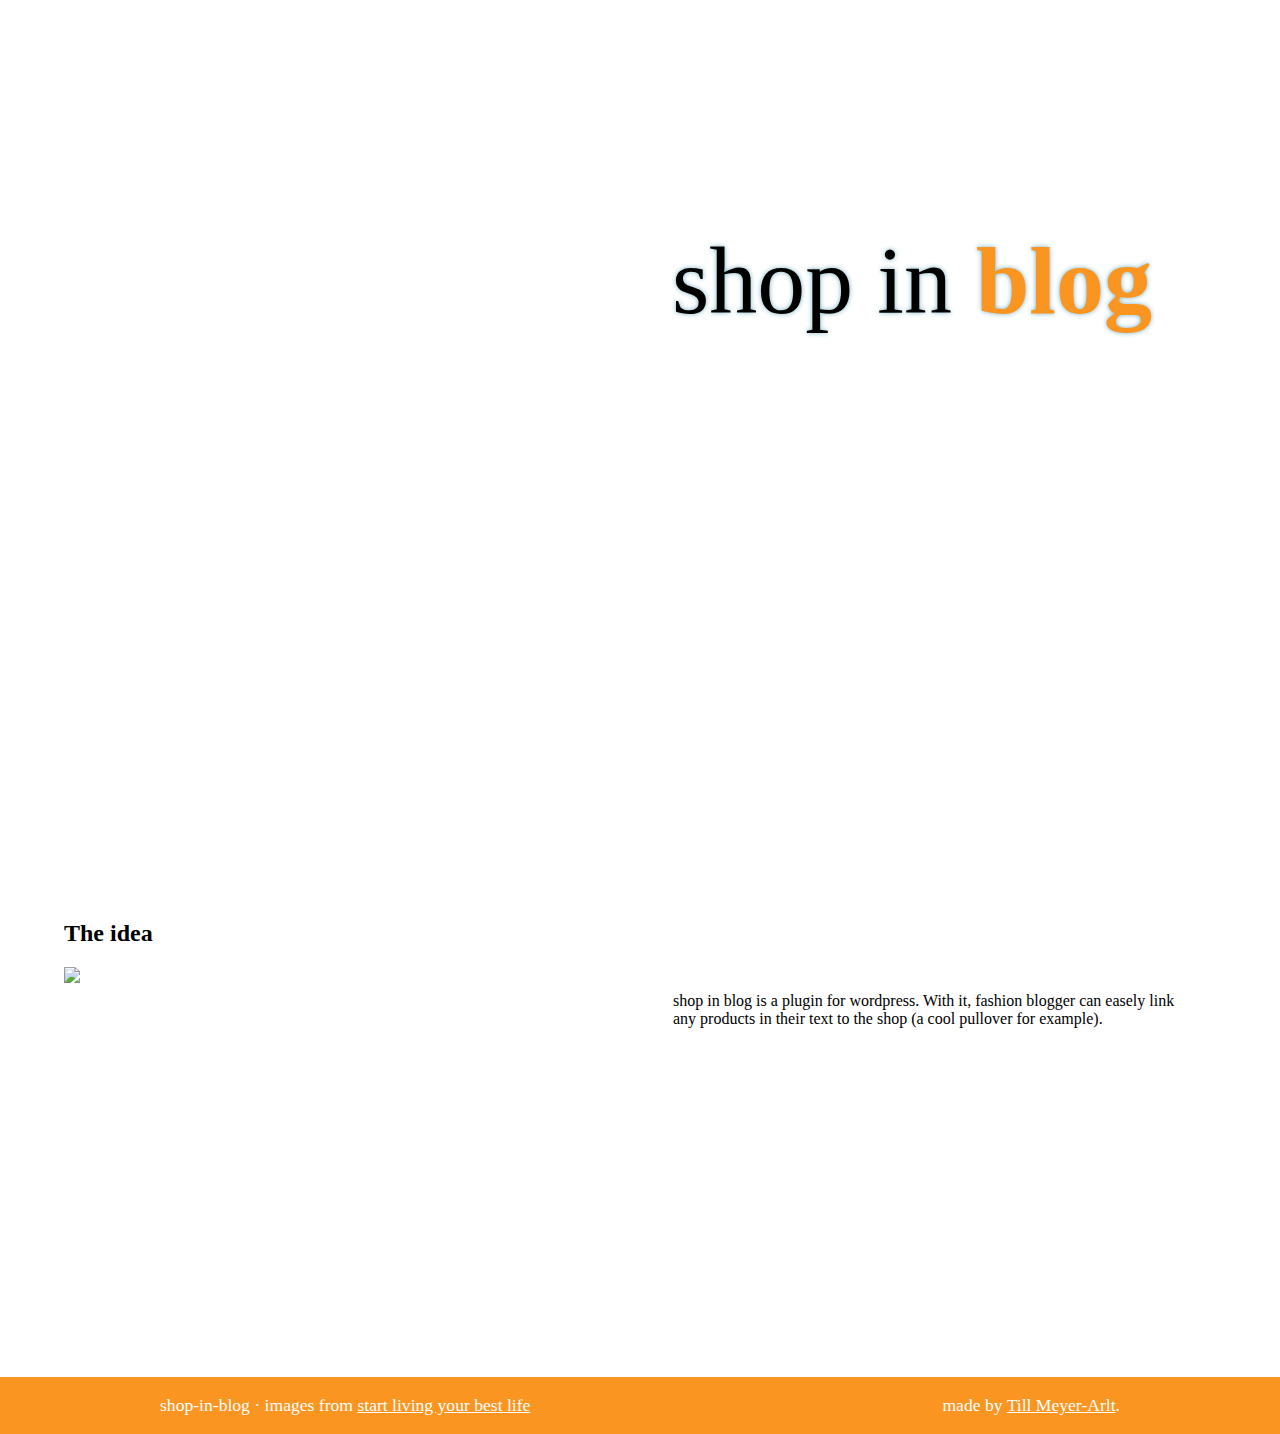
==== index.html @ 7529cead "mobile device support" ====
<!DOCTYPE HTML PUBLIC "-//W3C//DTD HTML 4.01 Transitional//EN" "http://www.w3.org/TR/html4/loose.dtd">
<html>
<head>
  <meta http-equiv="Content-Type" content="text/html">
  <meta charset="ISO-8859-1">
  <link rel="stylesheet" type="text/css" href="main.css">
  <script type="text/javascript" src="https://code.jquery.com/jquery-1.11.3.js"></script>
  <link rel="stylesheet" type="text/css" href="shopinblog.min.css">
  <link rel="stylesheet" type="text/css" href="shopinblog_img.css">
  <script type="text/javascript" src="shopinblog.min.js"></script>
  <script type="text/javascript" >
  $(document).ready(function(){
    if('ontouchstart' in window || navigator.maxTouchPoints){
      $(".content").addClass("mobile");
    }
  });
  </script>

  <title>shopinblog</title>
</head>
<body>
<div id="nav">

</div>
<header>
<div id="main_logo">
shop in <span style="font-weight: bold; color: rgb(251,149,33);">blog</span>
</div>
</header>
<section>
  <div class="item">
    <h2 class="content_heading">The idea</h2>
    <div class="content">
      <img id="img1" src="elisa2.jpg" data-zalando="GP021I03O-Q12"/>
      <p>shop in blog is a plugin for wordpress. With it, fashion blogger can easely link any products in their text to the shop (a cool <span data-zalando="4be22q028-k11">pullover</span> for example).</p>
    </div>
  </div>
</section>
<section>

</section>
<section id="footer">
<div>shop-in-blog &middot; images from <a href="http://www.lily.fi/blogit/start-living-your-best-life" style="color: white;" target="_blank">start living your best life</a></div>
<div>made by <a href="https://github.com/PunktSonstNichts/" style="color: white;" target="_blank">Till Meyer-Arlt</a>.</div>
</section>
</body>
</html>
---- main.css ----
body, html{
  margin: 0;
  padding: 0;
      overflow-x: hidden;
}

header{
height: 100vh;
width: 100vw;
background-image: url("elisa1.jpg");
background-repeat: no-repeat;
background-position: center center;
background-size: cover;
background-attachment: fixed;
display: flex;
justify-content: center;
align-items: center;
}
#main_logo{
  font-size: 6em;
  height: 50vh;
  width: 80vw;
  text-align: right;
  text-shadow: 0px 0px 5px #79b2c5;
}

section{
    display: flex;
    flex-direction: column;
    align-items: center;
}
.item{
  width: 90vw;
  max-width: 1200px;
}
#img1{
width: 100%;
}

p{
  min-height: 40vh;
  width: 100%;
}
@media (min-width: 450px) {
  #img1{
  width: 70vw;
  margin: 0 10%;
  }
}
@media (min-width: 750px) {
  #img1{
  max-width: 600px;
  min-width: 180px;
  margin: 0;
  width: 100%;
  }
  .content{
    display: flex;
    align-items: flex-start;
  }
  p{
    padding: 1vmin;
    width: 40vw;
  }
}
.content.mobile{
  display: inline-block;
}
.content.mobile > #img1{
  width: 100%;
}

#footer{
  background-color: rgb(251,149,33);
  color: white;
  font-size: 1.1em;
  display: flex;
  justify-content: space-between;
  align-items: center;
  padding: 2vh 12.5vw;
  flex-direction: row;
}
.zalando_img_activate{
  background: #1a1a1a;
  border: 0;
  border-radius: 2px;
  color: #fff;
  font-family: Montserrat, "Helvetica Neue", sans-serif;
  font-weight: 700;
  letter-spacing: 0.046875em;
  line-height: 1;
  padding: 0.84375em 0.875em 0.78125em;
  text-transform: uppercase;
  cursor: pointer;
}
.zalando_img_activate:hover{
  background-color: #ff6900;
}
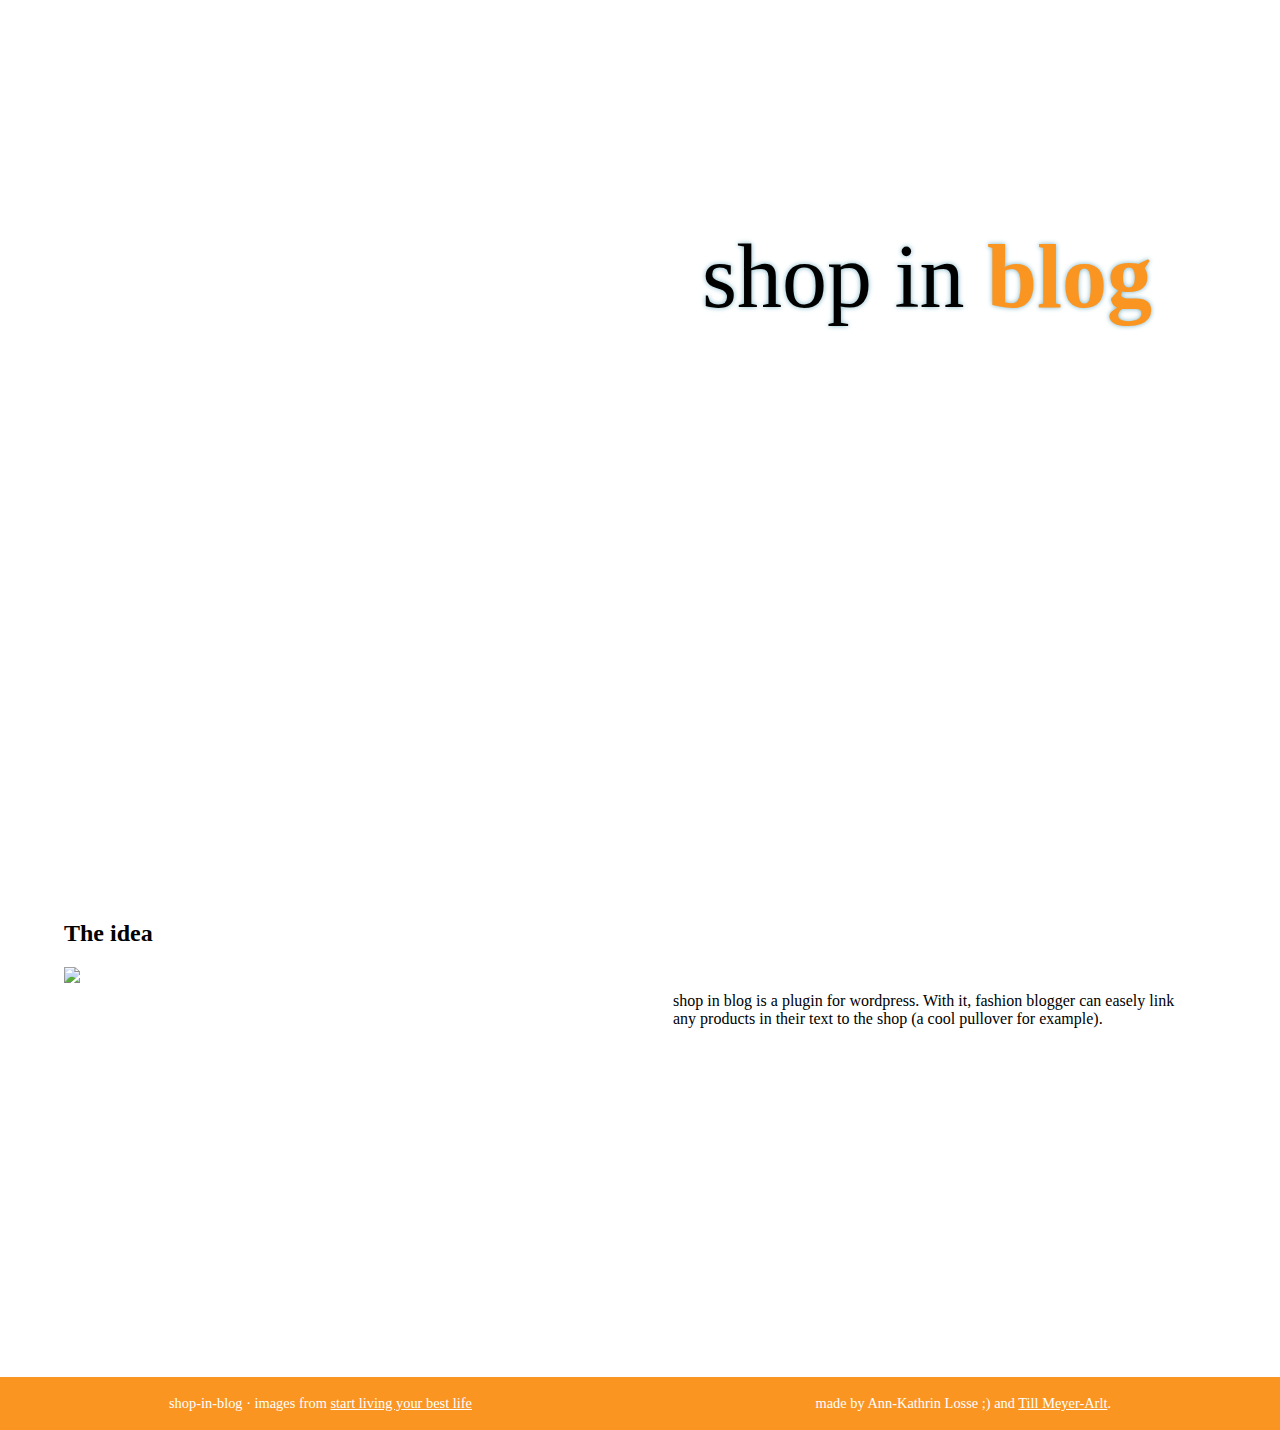
==== commit 2844bb27: "BWL" ====
--- a/index.html
+++ b/index.html
@@ -3,8 +3,9 @@
 <head>
   <meta http-equiv="Content-Type" content="text/html">
   <meta charset="ISO-8859-1">
+  <meta name="viewport" content="width=device-width, initial-scale=1.0">
   <link rel="stylesheet" type="text/css" href="main.css">
-  <script type="text/javascript" src="https://code.jquery.com/jquery-1.11.3.js"></script>
+  <script type="text/javascript" src="jquery-3.1.1.min.js"></script>
   <link rel="stylesheet" type="text/css" href="shopinblog.min.css">
   <link rel="stylesheet" type="text/css" href="shopinblog_img.css">
   <script type="text/javascript" src="shopinblog.min.js"></script>
@@ -32,7 +33,7 @@
     <h2 class="content_heading">The idea</h2>
     <div class="content">
       <img id="img1" src="elisa2.jpg" data-zalando="GP021I03O-Q12"/>
-      <p>shop in blog is a plugin for wordpress. With it, fashion blogger can easely link any products in their text to the shop (a cool <span data-zalando="4be22q028-k11">pullover</span> for example).</p>
+      <p>shop in blog is a plugin for wordpress. With it, fashion blogger can easely link any products in their text to the shop (a cool <span data-zalando="se622q074-a11">pullover</span> for example).</p>
     </div>
   </div>
 </section>
@@ -41,7 +42,7 @@
 </section>
 <section id="footer">
 <div>shop-in-blog &middot; images from <a href="http://www.lily.fi/blogit/start-living-your-best-life" style="color: white;" target="_blank">start living your best life</a></div>
-<div>made by <a href="https://github.com/PunktSonstNichts/" style="color: white;" target="_blank">Till Meyer-Arlt</a>.</div>
+<div>made by Ann-Kathrin Losse ;) and <a href="https://github.com/PunktSonstNichts/" style="color: white;" target="_blank">Till Meyer-Arlt</a>.</div>
 </section>
 </body>
 </html>
--- a/main.css
+++ b/main.css
@@ -17,7 +17,7 @@
 align-items: center;
 }
 #main_logo{
-  font-size: 6em;
+  font-size: 4em;
   height: 50vh;
   width: 80vw;
   text-align: right;
@@ -42,13 +42,16 @@
   width: 100%;
 }
 @media (min-width: 450px) {
-  #img1{
+  .zalando_img_wrapper{
   width: 70vw;
   margin: 0 10%;
   }
 }
 @media (min-width: 750px) {
-  #img1{
+  #main_logo{
+    font-size: 10vmin;
+  }
+  #img1, .zalando_img_wrapper{
   max-width: 600px;
   min-width: 180px;
   margin: 0;
@@ -64,21 +67,29 @@
   }
 }
 .content.mobile{
-  display: inline-block;
+  display: block;
+  margin: 0 auto;
 }
-.content.mobile > #img1{
+.content.mobile #img1{
+  width: 100%;
+  max-width: none;
+}
+.content.mobile p{
   width: 100%;
 }
 
 #footer{
   background-color: rgb(251,149,33);
   color: white;
-  font-size: 1.1em;
+  font-size: 0.9em;
   display: flex;
   justify-content: space-between;
   align-items: center;
   padding: 2vh 12.5vw;
   flex-direction: row;
+}
+#footer > *{
+  margin: 0 1vmin;
 }
 .zalando_img_activate{
   background: #1a1a1a;
--- a/shopinblog_img.css
+++ b/shopinblog_img.css
@@ -0,0 +1,91 @@
+.zalando_img_wrapper{
+position: relative;
+overflow: hidden;
+}
+.zalando_img_shop_wrapper{
+  position: absolute;
+  display: none;
+  top: 0;
+  left: 0;
+  width: 100%;
+  height: 100%;
+  overflow: hidden;
+}
+.zalando_img_wrapper.hover .zalando_img_shop_wrapper{
+  display: block;
+}
+.zalando_img_wrapper.active button.zalando_img_activate{
+  margin-left: 100%;
+}
+img[data-zalando]{
+  transition: filter 0.2s cubic-bezier(0.45, 0.05, 0.55, 0.95);
+}
+.zalando_img_wrapper.active img[data-zalando]{
+  filter: blur(20px);
+  opacity: 0.7;
+  transition: filter 0.2s cubic-bezier(0.45, 0.05, 0.55, 0.95);
+  overflow: hidden;
+}
+.zalando_img_activate{
+  position: absolute;
+  transition: margin 0.2s cubic-bezier(0.45, 0.05, 0.55, 0.95);
+}
+.zalando_img_shop {
+    border: 1px solid #FB9521;
+    margin-left: -100%;
+    transition: all 0.2s cubic-bezier(0.45, 0.05, 0.55, 0.95);
+    width: 100%;
+    height: 100%;
+    position: absolute;
+    overflow: hidden;
+    box-sizing: border-box;
+}
+.zalando_img_shop.active {
+  border: 10px solid #FB9521;
+  margin: 0;
+}
+
+.zalando_img_shop_item {
+    display: flex;
+    flex-direction: row;
+    justify-content: space-between;
+    flex-wrap: wrap;
+    background: white;
+    border-radius: 2px;
+    box-shadow: 0px 1px 2px rgba(33,33,33,0.1);
+    width: 100%;
+}
+.zalando_img_shop_image{
+  display: flex;
+  flex: 1;
+}
+.zalando_img_shop_image_main{
+  min-height: 13vh;
+  flex: 1;
+  background-repeat: no-repeat;
+  background-position: center center;
+  background-size: contain;
+  min-width: 100px;
+  box-shadow: inset -1px 0px 10px rgba(0,0,0,0.2);
+  width: auto;
+  border-radius: 2px 0 0 2px;
+}
+.zalando_img_shop_image_slider {
+    display: flex;
+    -webkit-flex-wrap: wrap;
+flex-wrap: wrap;
+-webkit-flex-direction: column;
+flex-direction: column;
+    justify-content: space-around;
+}
+.zalando_img_shop_image_slider_img{
+height: 4vmin;
+width: 4vmin;
+margin: 0.42vmin;
+border: 1px solid rgb(155, 155, 155);
+background-repeat: no-repeat;
+background-position: center center;
+background-size: contain;
+transition: all 0.2s ease-in;
+cursor: pointer;
+}
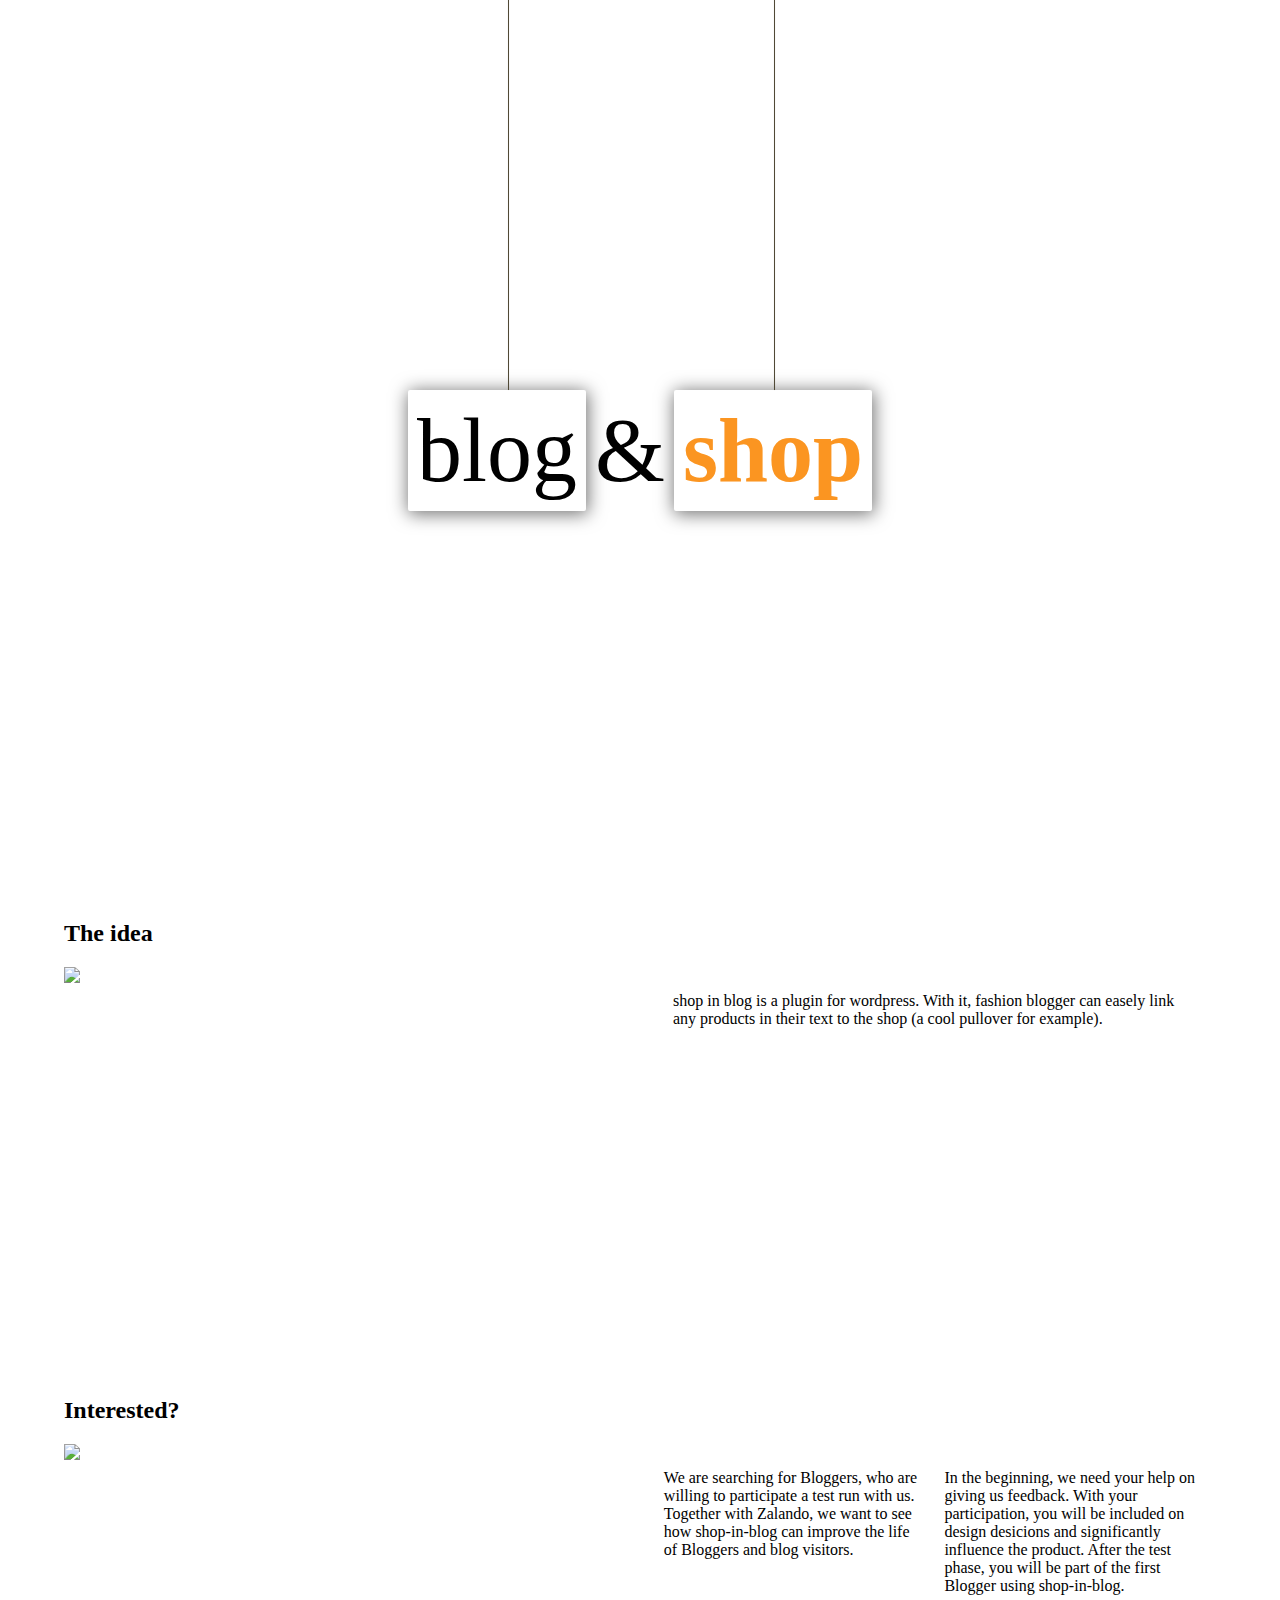
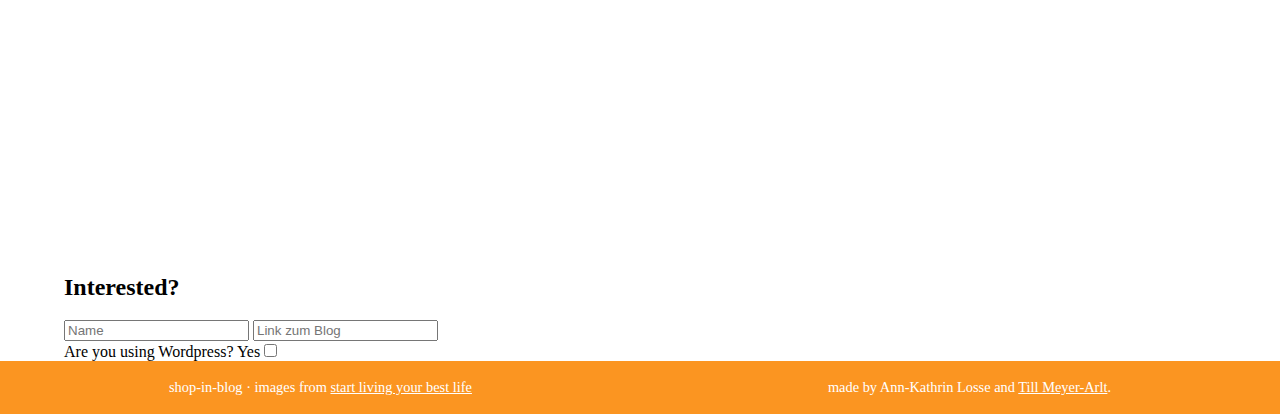
==== commit bc3eb32e: "new logo" ====
--- a/index.html
+++ b/index.html
@@ -25,7 +25,7 @@
 </div>
 <header>
 <div id="main_logo">
-shop in <span style="font-weight: bold; color: rgb(251,149,33);">blog</span>
+  <div>blog</div> <span>&</span> <div style="font-weight: bold; color: rgb(251,149,33);">shop</div>
 </div>
 </header>
 <section>
@@ -36,13 +36,35 @@
       <p>shop in blog is a plugin for wordpress. With it, fashion blogger can easely link any products in their text to the shop (a cool <span data-zalando="se622q074-a11">pullover</span> for example).</p>
     </div>
   </div>
+  <div class="item">
+    <h2 class="content_heading">Interested?</h2>
+    <div class="content">
+      <img id="img1" src="elisa2.jpg" data-zalando="GP021I03O-Q12"/>
+      <p>We are searching for Bloggers, who are willing to participate a test run with us. Together with Zalando, we want to see how shop-in-blog can improve the life of Bloggers and blog visitors.</p>
+
+      <p>In the beginning, we need your help on giving us feedback. With your participation, you will be included on design desicions and significantly influence the product. After the test phase, you will be part of the first Blogger using shop-in-blog.</p>
+    </div>
+  </div>
+  <div class="item">
+    <h2 class="content_heading">Interested?</h2>
+    <div class="content">
+      <form>
+        <input type="text" placeholder="Name"/>
+        <input type="url" placeholder="Link zum Blog"/>
+        <div>
+          Are you using Wordpress?
+          <label for="form_yeswordpress">Yes</label><input type="checkbox" id="form_yeswordpress"/>
+        </div>
+      </form>
+    </div>
+  </div>
 </section>
 <section>
 
 </section>
 <section id="footer">
 <div>shop-in-blog &middot; images from <a href="http://www.lily.fi/blogit/start-living-your-best-life" style="color: white;" target="_blank">start living your best life</a></div>
-<div>made by Ann-Kathrin Losse ;) and <a href="https://github.com/PunktSonstNichts/" style="color: white;" target="_blank">Till Meyer-Arlt</a>.</div>
+<div>made by Ann-Kathrin Losse and <a href="https://github.com/PunktSonstNichts/" style="color: white;" target="_blank">Till Meyer-Arlt</a>.</div>
 </section>
 </body>
 </html>
--- a/main.css
+++ b/main.css
@@ -1,7 +1,8 @@
 body, html{
-  margin: 0;
-  padding: 0;
-      overflow-x: hidden;
+    margin: 0;
+    padding: 0;
+    overflow-x: hidden;
+    font-family: "Noto Serif", serif;
 }
 
 header{
@@ -17,13 +18,32 @@
 align-items: center;
 }
 #main_logo{
-  font-size: 4em;
-  height: 50vh;
-  width: 80vw;
-  text-align: right;
-  text-shadow: 0px 0px 5px #79b2c5;
+    text-align: right;
+    text-shadow: 2px 2px 0px #ffffff;
+    display: flex;
+    flex-wrap: wrap;
+    align-items: baseline;
 }
-
+#main_logo > div{
+    position: relative;
+  background: white;
+  padding: 1vmin;
+  margin: 1vmin;
+    -webkit-border-radius:2px;
+    -moz-border-radius:2px;
+    border-radius: 2px;
+    box-shadow: 1px 2px 18px 1px rgba(0, 0, 0, 0.56);
+}
+#main_logo > div:before{
+    content: '';
+    width: 1px;
+    height: 100vh;
+    background: rgb(80, 73, 54);
+    position: absolute;
+    left: 100px;
+    top: -100vh;
+    box-shadow: 0px 0px 1px rgba(0,0,0,0.2);
+}
 section{
     display: flex;
     flex-direction: column;
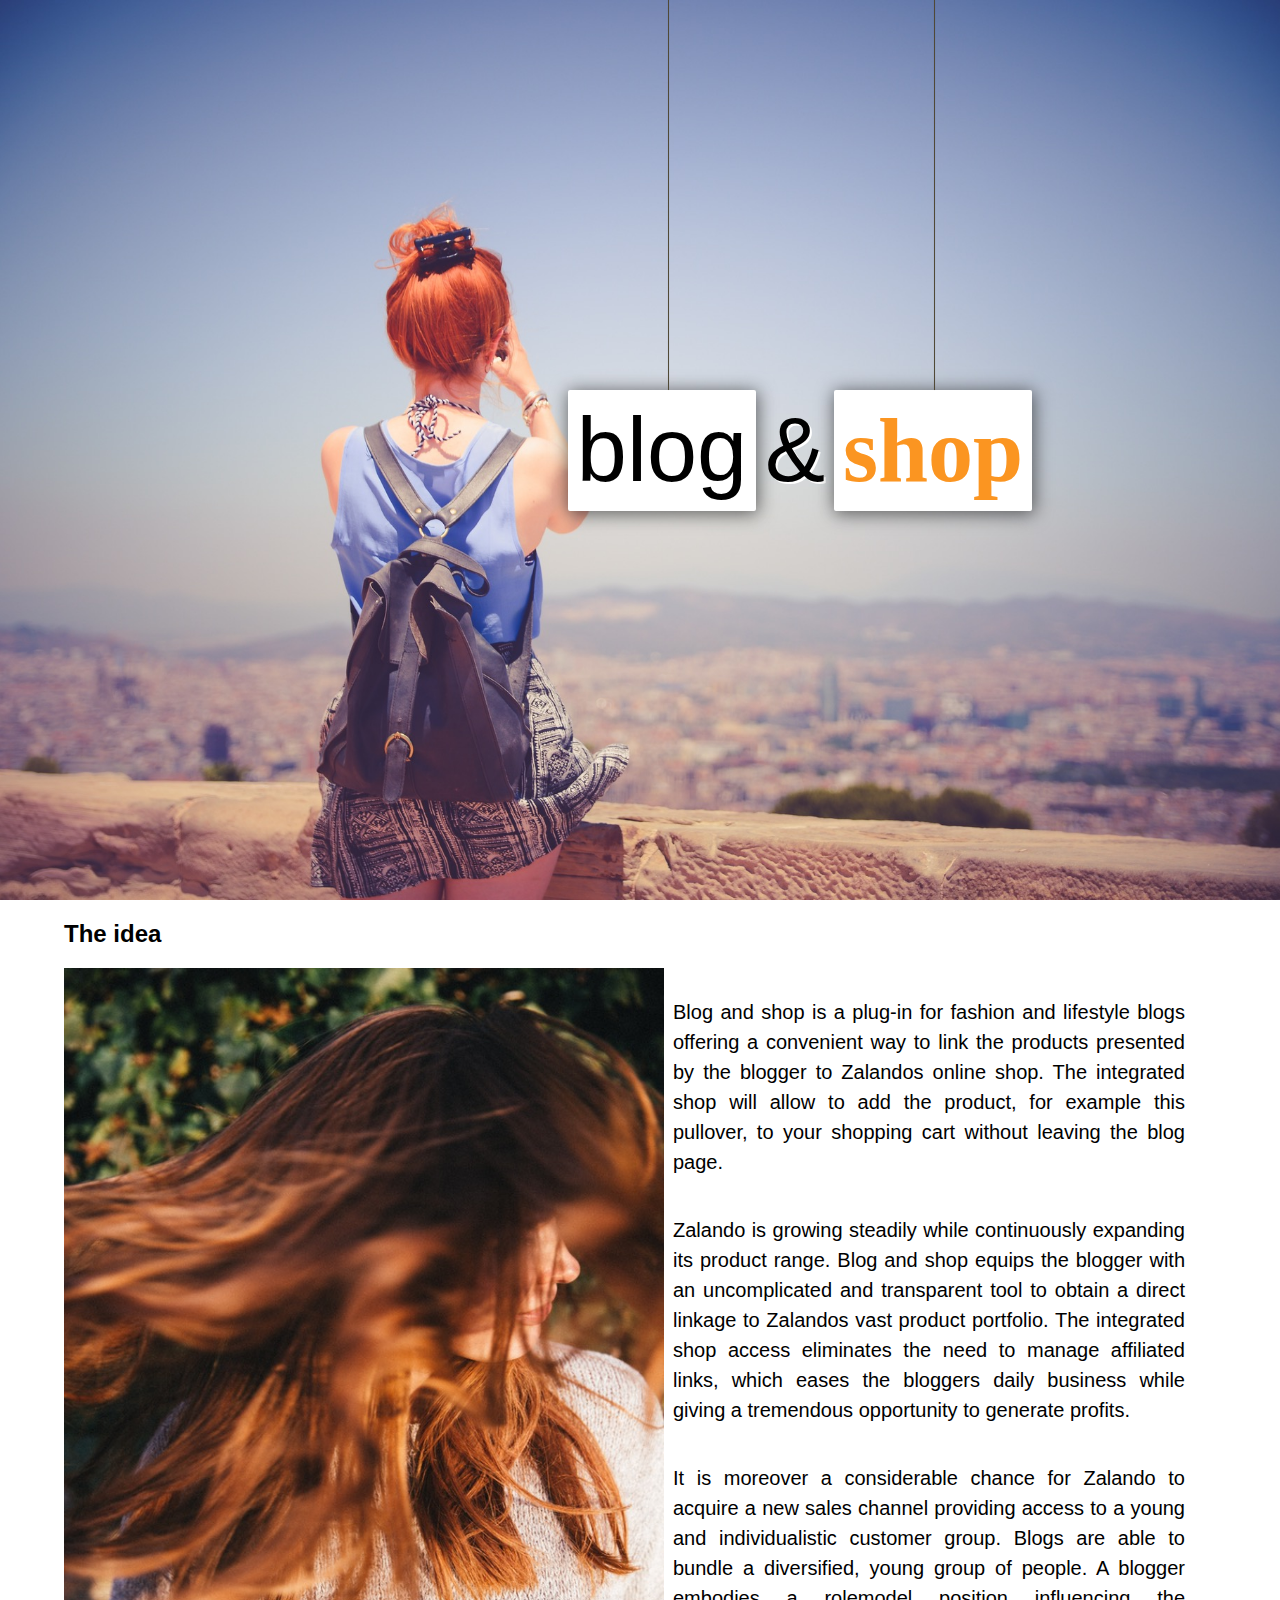
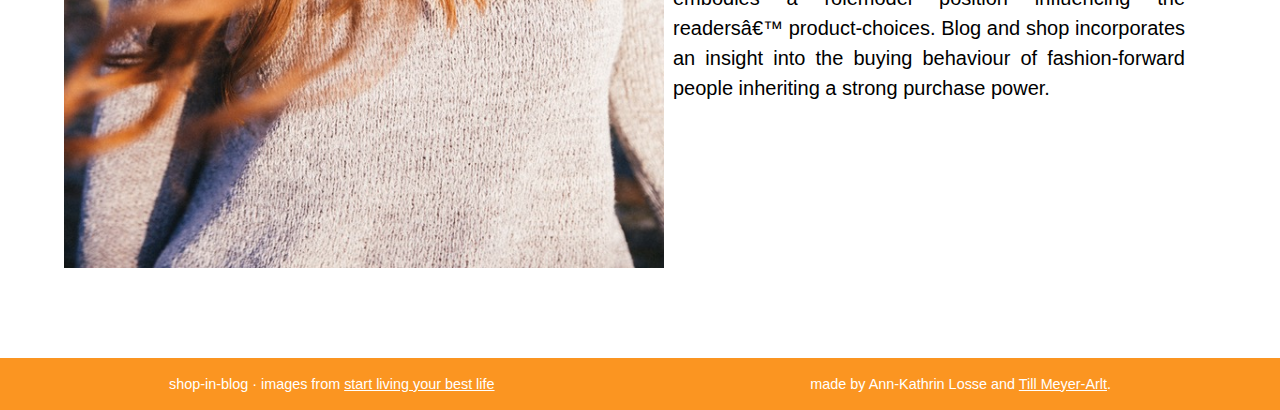
==== commit 0e0de81a: "new img & logo" ====
--- a/index.html
+++ b/index.html
@@ -25,28 +25,48 @@
 </div>
 <header>
 <div id="main_logo">
-  <div>blog</div> <span>&</span> <div style="font-weight: bold; color: rgb(251,149,33);">shop</div>
+  <div>blog</div> <span>&</span> <div style="font-weight: bold; color: rgb(251,149,33); font-family: serif;">shop</div>
 </div>
 </header>
 <section>
   <div class="item">
     <h2 class="content_heading">The idea</h2>
     <div class="content">
-      <img id="img1" src="elisa2.jpg" data-zalando="GP021I03O-Q12"/>
-      <p>shop in blog is a plugin for wordpress. With it, fashion blogger can easely link any products in their text to the shop (a cool <span data-zalando="se622q074-a11">pullover</span> for example).</p>
+      <img id="img1" src="zalando_img_pic.jpeg" data-zalando="GP021I03O-Q12"/>
+      <div>
+        <p>Blog and shop is a plug-in for fashion and lifestyle blogs offering a
+        convenient way to link the products presented by the blogger to Zalandos online shop.
+        The integrated shop will allow to add the product,
+        for example this <span data-zalando="se622q074-a11">pullover</span>,
+          to your shopping cart without leaving the blog page.</p>
+
+        <p>Zalando is growing steadily while continuously expanding its product range.
+        Blog and shop equips the blogger with an uncomplicated and transparent tool
+        to obtain a direct linkage to Zalandos vast product portfolio.
+        The integrated shop access eliminates the need to manage affiliated links,
+          which eases the bloggers daily business while giving a tremendous opportunity to generate profits.</p>
+
+        <p>It is moreover a considerable chance for Zalando to acquire a new sales channel
+        providing access to a young and individualistic customer group.
+        Blogs are able to bundle a diversified, young group of people.
+        A blogger embodies a rolemodel position influencing the readers’ product-choices.
+        Blog and shop incorporates an insight into the buying behaviour
+          of fashion-forward people inheriting a strong purchase power.</p>
+      </div>
     </div>
   </div>
+  <!--
   <div class="item">
     <h2 class="content_heading">Interested?</h2>
     <div class="content">
-      <img id="img1" src="elisa2.jpg" data-zalando="GP021I03O-Q12"/>
       <p>We are searching for Bloggers, who are willing to participate a test run with us. Together with Zalando, we want to see how shop-in-blog can improve the life of Bloggers and blog visitors.</p>
 
       <p>In the beginning, we need your help on giving us feedback. With your participation, you will be included on design desicions and significantly influence the product. After the test phase, you will be part of the first Blogger using shop-in-blog.</p>
     </div>
   </div>
+
   <div class="item">
-    <h2 class="content_heading">Interested?</h2>
+    <h2 class="content_heading">We'd like to get in touch with you</h2>
     <div class="content">
       <form>
         <input type="text" placeholder="Name"/>
@@ -58,6 +78,7 @@
       </form>
     </div>
   </div>
+  -->
 </section>
 <section>
 
--- a/main.css
+++ b/main.css
@@ -2,13 +2,13 @@
     margin: 0;
     padding: 0;
     overflow-x: hidden;
-    font-family: "Noto Serif", serif;
+    font-family: "Arial", serif;
 }
 
 header{
 height: 100vh;
 width: 100vw;
-background-image: url("elisa1.jpg");
+background-image: url("background.jpeg");
 background-repeat: no-repeat;
 background-position: center center;
 background-size: cover;
@@ -23,6 +23,8 @@
     display: flex;
     flex-wrap: wrap;
     align-items: baseline;
+    padding-left: 25vw;
+    font-size: 2em;
 }
 #main_logo > div{
     position: relative;
@@ -34,16 +36,6 @@
     border-radius: 2px;
     box-shadow: 1px 2px 18px 1px rgba(0, 0, 0, 0.56);
 }
-#main_logo > div:before{
-    content: '';
-    width: 1px;
-    height: 100vh;
-    background: rgb(80, 73, 54);
-    position: absolute;
-    left: 100px;
-    top: -100vh;
-    box-shadow: 0px 0px 1px rgba(0,0,0,0.2);
-}
 section{
     display: flex;
     flex-direction: column;
@@ -52,14 +44,18 @@
 .item{
   width: 90vw;
   max-width: 1200px;
+    margin-bottom: 10vh;
 }
 #img1{
 width: 100%;
 }
 
 p{
-  min-height: 40vh;
-  width: 100%;
+    width: 100%;
+    font-family: 'Raleway', sans-serif;
+    text-align: justify;
+    font-size: 20px;
+    line-height: 1.5em;
 }
 @media (min-width: 450px) {
   .zalando_img_wrapper{
@@ -85,6 +81,16 @@
     padding: 1vmin;
     width: 40vw;
   }
+    #main_logo > div:before{
+        content: '';
+        width: 1px;
+        height: 100vh;
+        background: rgb(80, 73, 54);
+        position: absolute;
+        left: 100px;
+        top: -100vh;
+        box-shadow: 0px 0px 1px rgba(0,0,0,0.2);
+    }
 }
 .content.mobile{
   display: block;
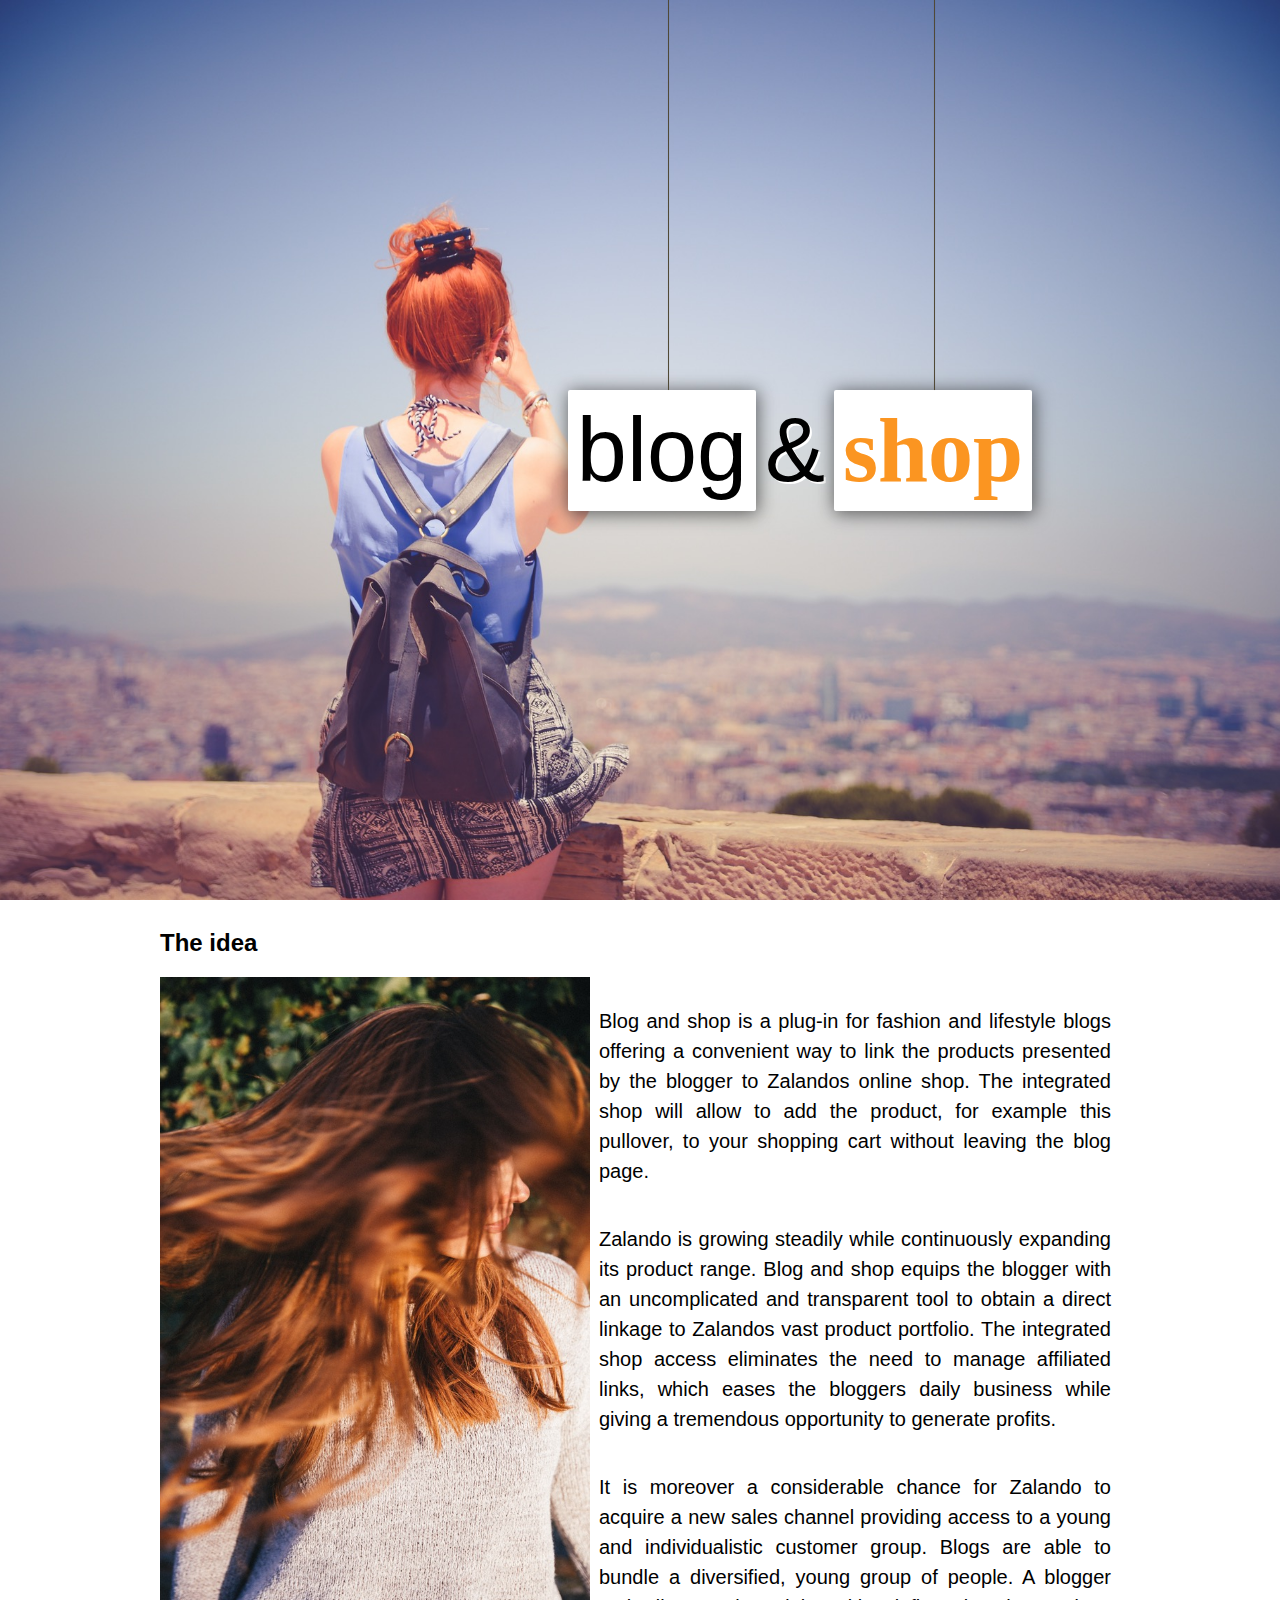
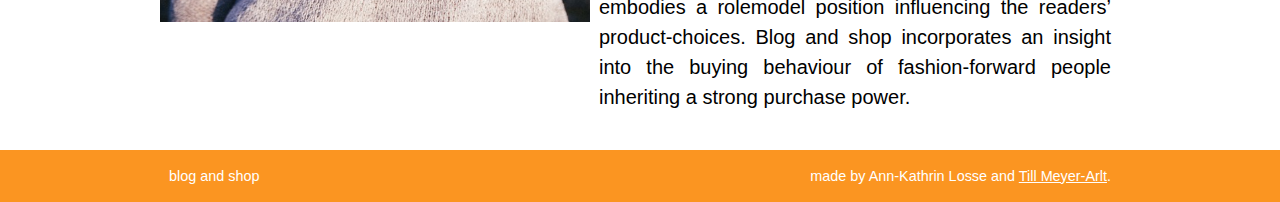
==== commit 5181491d: "legal changes, name changes, fixed special char bug" ====
--- a/index.html
+++ b/index.html
@@ -17,7 +17,7 @@
   });
   </script>
 
-  <title>shopinblog</title>
+  <title>blog and shop</title>
 </head>
 <body>
 <div id="nav">
@@ -49,7 +49,7 @@
         <p>It is moreover a considerable chance for Zalando to acquire a new sales channel
         providing access to a young and individualistic customer group.
         Blogs are able to bundle a diversified, young group of people.
-        A blogger embodies a rolemodel position influencing the readers’ product-choices.
+        A blogger embodies a rolemodel position influencing the readers&#146; product-choices.
         Blog and shop incorporates an insight into the buying behaviour
           of fashion-forward people inheriting a strong purchase power.</p>
       </div>
@@ -84,7 +84,7 @@
 
 </section>
 <section id="footer">
-<div>shop-in-blog &middot; images from <a href="http://www.lily.fi/blogit/start-living-your-best-life" style="color: white;" target="_blank">start living your best life</a></div>
+<div>blog and shop</div>
 <div>made by Ann-Kathrin Losse and <a href="https://github.com/PunktSonstNichts/" style="color: white;" target="_blank">Till Meyer-Arlt</a>.</div>
 </section>
 </body>
--- a/main.css
+++ b/main.css
@@ -42,9 +42,9 @@
     align-items: center;
 }
 .item{
-  width: 90vw;
-  max-width: 1200px;
-    margin-bottom: 10vh;
+    width: 75vw;
+    margin: 1vmin;
+    max-width: 1200px;
 }
 #img1{
 width: 100%;
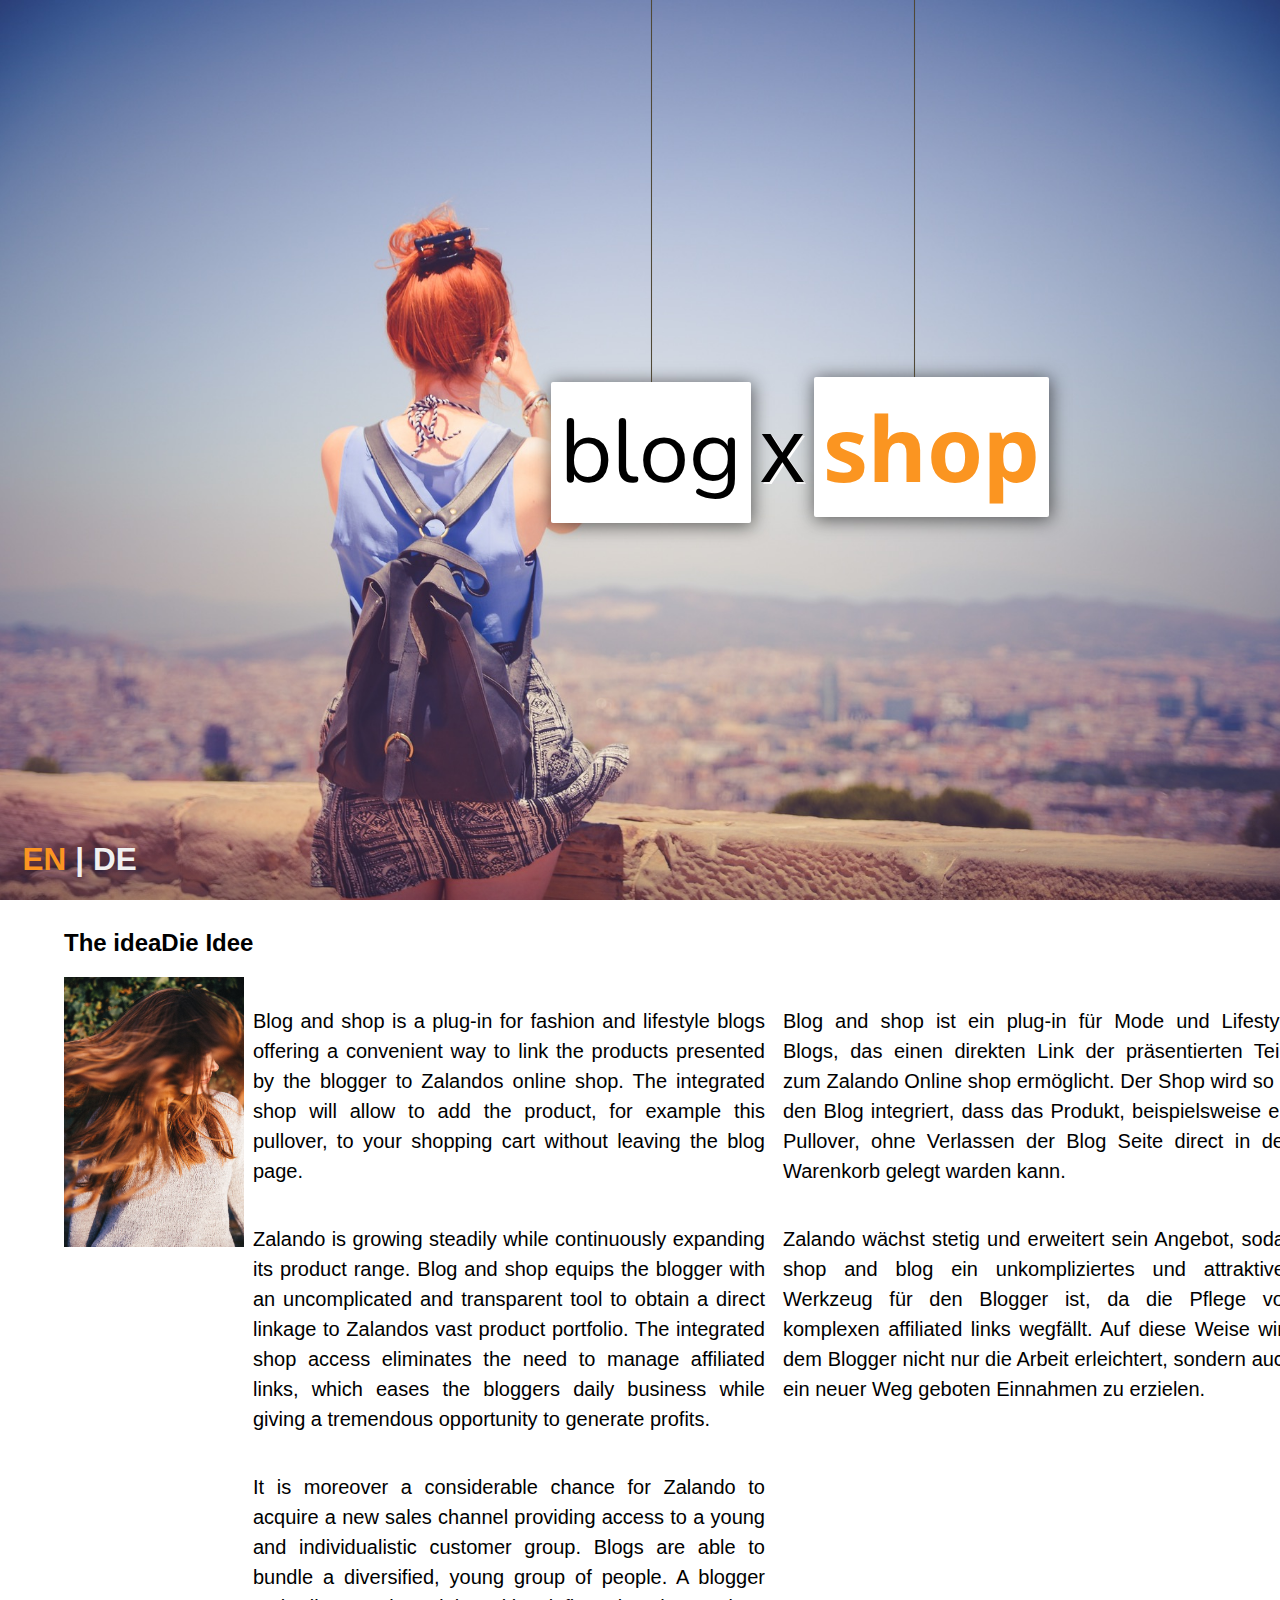
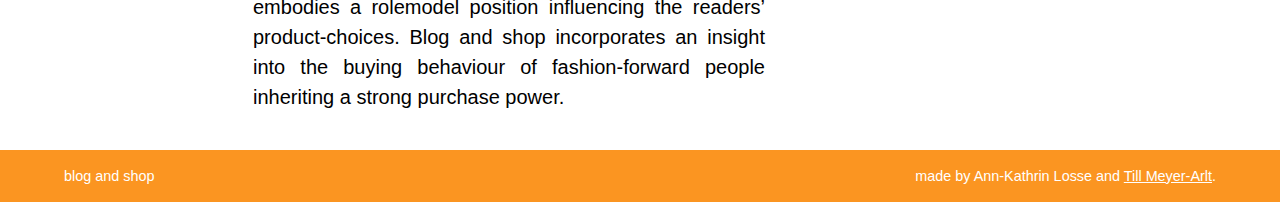
==== commit c164fc6e: "new logo and multi lang" ====
--- a/index.html
+++ b/index.html
@@ -14,10 +14,34 @@
     if('ontouchstart' in window || navigator.maxTouchPoints){
       $(".content").addClass("mobile");
     }
+
+      var userLang = navigator.language || navigator.userLanguage;
+      if(userLang.substring(0,2) == "de"){
+          change_lang("de");
+      }else{
+          change_lang("en");
+      }
+
+
+    $("#lang_en").click(function () {
+       change_lang("en");
+    });
+
+    $("#lang_de").click(function () {
+        change_lang("de");
+    });
+
+    function change_lang(lang){
+        $("#lang_de, #lang_en").removeClass("active");
+        $("#lang_" + lang).addClass("active");
+
+        $("*[data-lang]").hide();
+        $("*[data-lang='" + lang + "']").show();
+    }
   });
   </script>
 
-  <title>blog and shop</title>
+  <title>blog x shop</title>
 </head>
 <body>
 <div id="nav">
@@ -25,15 +49,20 @@
 </div>
 <header>
 <div id="main_logo">
-  <div>blog</div> <span>&</span> <div style="font-weight: bold; color: rgb(251,149,33); font-family: serif;">shop</div>
+  <div style="font-family: 'Nunito', sans-serif;">blog</div> <span>x</span> <div style="font-weight: bold; color: rgb(251,149,33); font-family: 'Droid Sans', sans-serif;">shop</div>
 </div>
+  <div id="lang_settings">
+    <div id="lang_en" class="active">EN</div>
+    <span> | </span>
+    <div id="lang_de">DE</div>
+  </div>
 </header>
 <section>
   <div class="item">
-    <h2 class="content_heading">The idea</h2>
+    <h2 class="content_heading"><span data-lang="en">The idea</span><span data-lang="de">Die Idee</span></h2>
     <div class="content">
-      <img id="img1" src="zalando_img_pic.jpeg" data-zalando="GP021I03O-Q12"/>
-      <div>
+      <img id="img1" src="zalando_img_pic.jpeg" data-zalando="wh021i00l-b11"/>
+      <div data-lang="en">
         <p>Blog and shop is a plug-in for fashion and lifestyle blogs offering a
         convenient way to link the products presented by the blogger to Zalandos online shop.
         The integrated shop will allow to add the product,
@@ -52,6 +81,18 @@
         A blogger embodies a rolemodel position influencing the readers&#146; product-choices.
         Blog and shop incorporates an insight into the buying behaviour
           of fashion-forward people inheriting a strong purchase power.</p>
+      </div>
+      <div data-lang="de">
+        <p>Blog and shop ist ein plug-in f&uuml;r Mode und Lifestyle Blogs,
+        das einen direkten Link der pr&auml;sentierten Teile zum Zalando Online shop erm&ouml;glicht.
+        Der Shop wird so in den Blog integriert, dass das Produkt, beispielsweise ein <span data-zalando="se622q074-a11">Pullover</span>,
+          ohne Verlassen der Blog Seite direct in den Warenkorb gelegt warden kann.</p>
+
+        <p>Zalando w&auml;chst stetig und erweitert sein Angebot,
+        sodas shop and blog ein unkompliziertes und attraktives Werkzeug f&uuml;r den Blogger ist,
+        da die Pflege von komplexen affiliated links wegf&auml;llt.
+        Auf diese Weise wird dem Blogger nicht nur die Arbeit erleichtert,
+          sondern auch ein neuer Weg geboten Einnahmen zu erzielen.</p>
       </div>
     </div>
   </div>
@@ -84,8 +125,10 @@
 
 </section>
 <section id="footer">
-<div>blog and shop</div>
-<div>made by Ann-Kathrin Losse and <a href="https://github.com/PunktSonstNichts/" style="color: white;" target="_blank">Till Meyer-Arlt</a>.</div>
+  <div>
+    <div>blog and shop</div>
+    <div>made by Ann-Kathrin Losse and <a href="https://github.com/PunktSonstNichts/" style="color: white;" target="_blank">Till Meyer-Arlt</a>.</div>
+  </div>
 </section>
 </body>
 </html>
--- a/main.css
+++ b/main.css
@@ -1,3 +1,5 @@
+@import url('https://fonts.googleapis.com/css?family=Droid+Sans|Nunito');
+
 body, html{
     margin: 0;
     padding: 0;
@@ -36,13 +38,37 @@
     border-radius: 2px;
     box-shadow: 1px 2px 18px 1px rgba(0, 0, 0, 0.56);
 }
+#lang_settings {
+    position: absolute;
+    bottom: 0px;
+    left: 0px;
+    display: flex;
+    padding: 2vmin;
+    font-size: 3.5vh;
+    font-weight: bold;
+    color: rgb(240,240,240);
+    width: 100vw;
+    background: -moz-linear-gradient(top, rgba(33,33,33,0.03) 0%, rgba(0,0,0,0.8) 100%); /* FF3.6-15 */
+    background: -webkit-linear-gradient(top, rgba(33, 33, 33, 0) 0%,rgba(0, 0, 0, 0.2) 100%);
+    background: linear-gradient(to bottom, rgba(0, 0, 0, 0) 0%,rgba(0, 0, 0, 0.2) 100%);
+    filter: progid:DXImageTransform.Microsoft.gradient( startColorstr='#08212121', endColorstr='#cc000000',GradientType=0 ); /* IE6-9 */
+}
+#lang_settings > *{
+    padding: 0.5vmin;
+}
+#lang_settings > .active{
+color: rgb(251,149,33);
+}
+#lang_de, #lang_en{
+    cursor: pointer;
+}
 section{
     display: flex;
     flex-direction: column;
     align-items: center;
 }
 .item{
-    width: 75vw;
+    width: 90vw;
     margin: 1vmin;
     max-width: 1200px;
 }
@@ -57,12 +83,7 @@
     font-size: 20px;
     line-height: 1.5em;
 }
-@media (min-width: 450px) {
-  .zalando_img_wrapper{
-  width: 70vw;
-  margin: 0 10%;
-  }
-}
+
 @media (min-width: 750px) {
   #main_logo{
     font-size: 10vmin;
@@ -108,14 +129,15 @@
   background-color: rgb(251,149,33);
   color: white;
   font-size: 0.9em;
-  display: flex;
-  justify-content: space-between;
-  align-items: center;
-  padding: 2vh 12.5vw;
-  flex-direction: row;
+  padding: 2vh 5vw;
 }
-#footer > *{
-  margin: 0 1vmin;
+#footer > div{
+    width: 100%;
+    max-width: 1200px;
+    display: flex;
+    justify-content: space-between;
+    align-items: center;
+    flex-direction: row;
 }
 .zalando_img_activate{
   background: #1a1a1a;
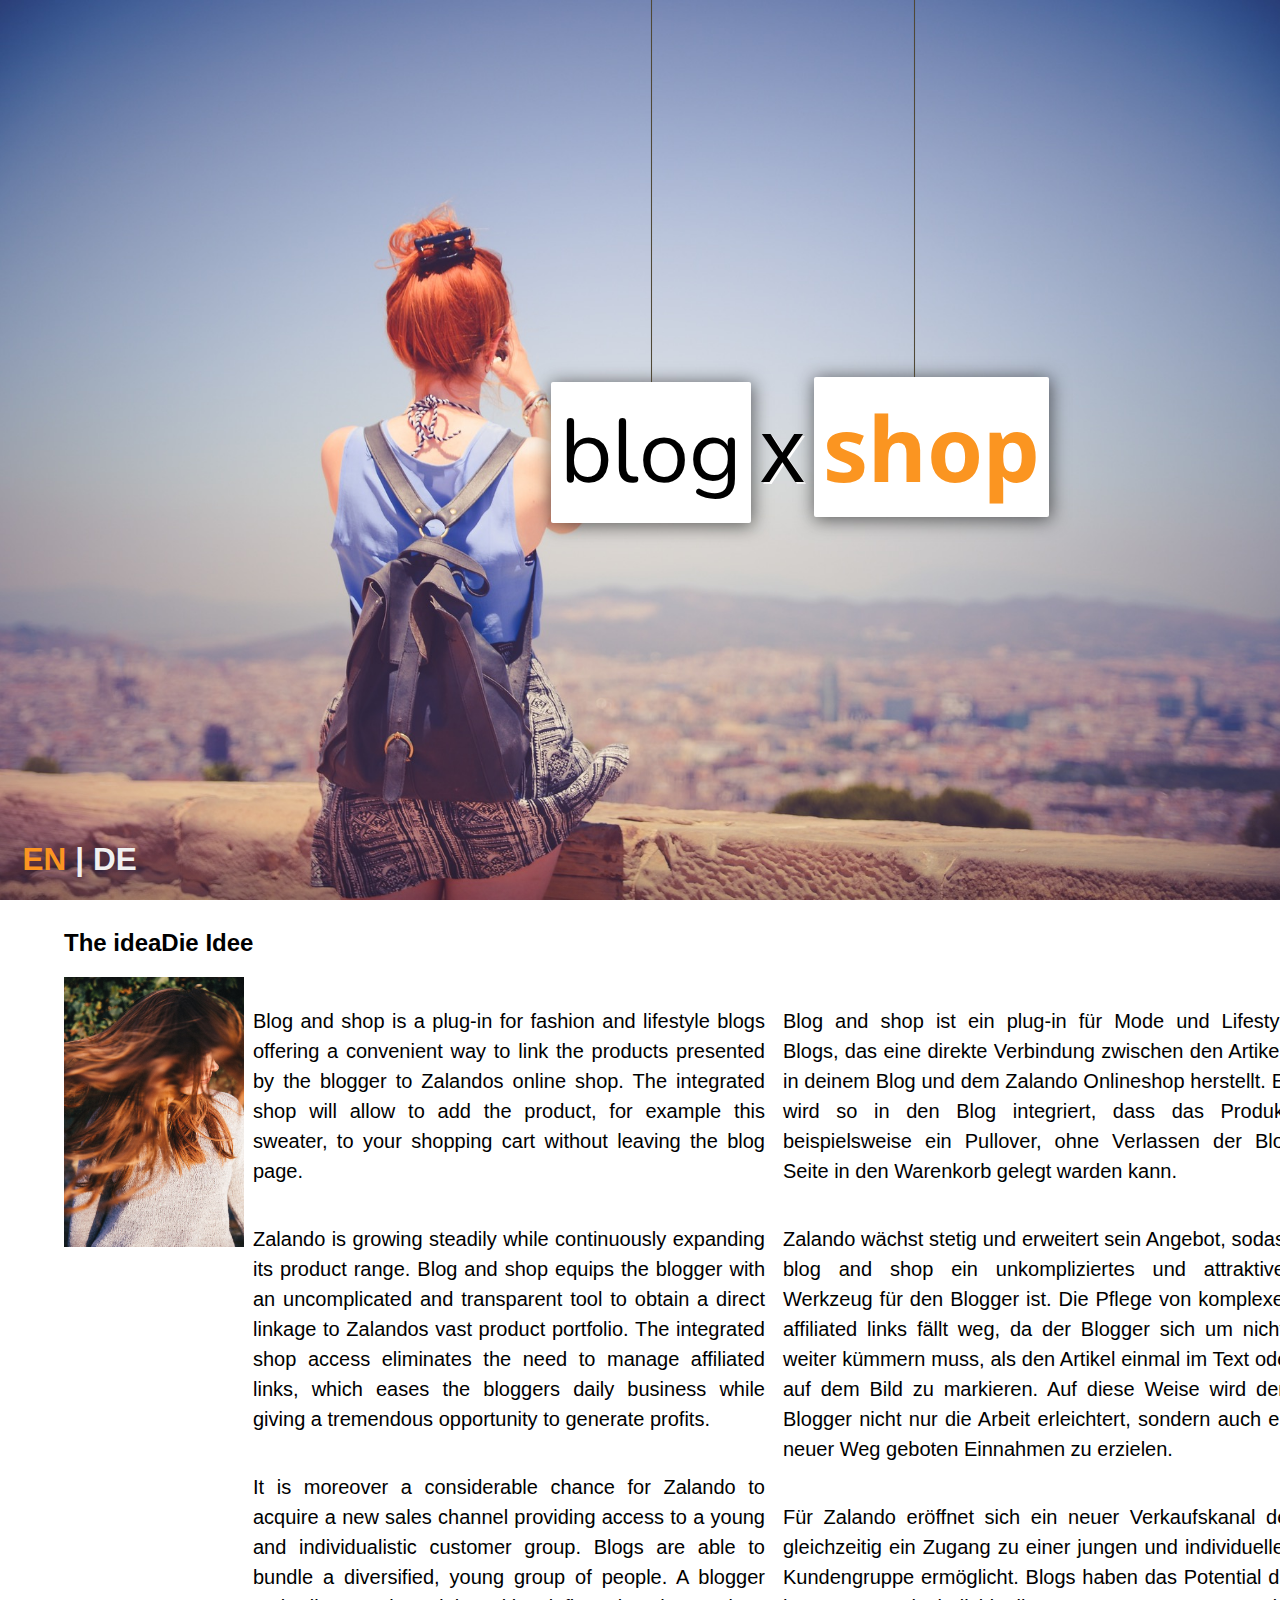
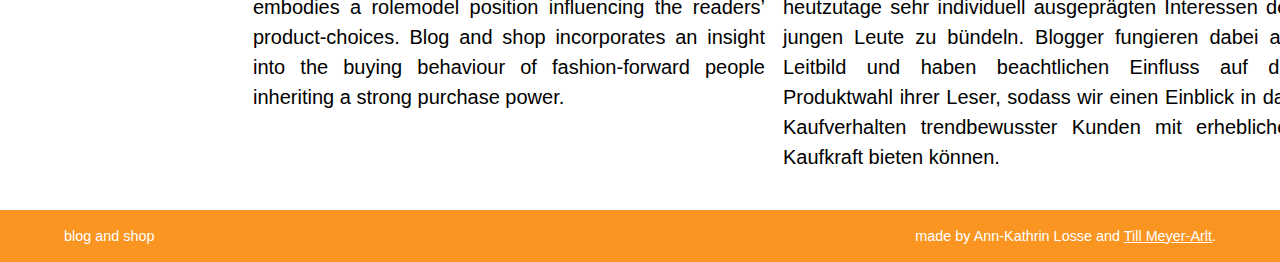
==== commit fac12360: "german texts" ====
--- a/index.html
+++ b/index.html
@@ -66,7 +66,7 @@
         <p>Blog and shop is a plug-in for fashion and lifestyle blogs offering a
         convenient way to link the products presented by the blogger to Zalandos online shop.
         The integrated shop will allow to add the product,
-        for example this <span data-zalando="se622q074-a11">pullover</span>,
+        for example this <span data-zalando="se622q074-a11">sweater</span>,
           to your shopping cart without leaving the blog page.</p>
 
         <p>Zalando is growing steadily while continuously expanding its product range.
@@ -83,16 +83,32 @@
           of fashion-forward people inheriting a strong purchase power.</p>
       </div>
       <div data-lang="de">
-        <p>Blog and shop ist ein plug-in f&uuml;r Mode und Lifestyle Blogs,
-        das einen direkten Link der pr&auml;sentierten Teile zum Zalando Online shop erm&ouml;glicht.
-        Der Shop wird so in den Blog integriert, dass das Produkt, beispielsweise ein <span data-zalando="se622q074-a11">Pullover</span>,
-          ohne Verlassen der Blog Seite direct in den Warenkorb gelegt warden kann.</p>
+        <p>
+        Blog and shop ist ein plug-in f&uuml;r Mode und Lifestyle Blogs,
+        das eine direkte Verbindung zwischen den Artikeln in deinem Blog
+        und dem Zalando Onlineshop herstellt.
+        Es wird so in den Blog integriert, dass das Produkt,
+        beispielsweise ein <span data-zalando="se622q074-a11">Pullover</span>,
+        ohne Verlassen der Blog Seite in den Warenkorb gelegt warden kann.
+        </p>
 
-        <p>Zalando w&auml;chst stetig und erweitert sein Angebot,
-        sodas shop and blog ein unkompliziertes und attraktives Werkzeug f&uuml;r den Blogger ist,
-        da die Pflege von komplexen affiliated links wegf&auml;llt.
-        Auf diese Weise wird dem Blogger nicht nur die Arbeit erleichtert,
-          sondern auch ein neuer Weg geboten Einnahmen zu erzielen.</p>
+        <p>
+        Zalando w&auml;chst stetig und erweitert sein Angebot,
+        sodass blog and shop ein unkompliziertes und attraktives Werkzeug
+        f&uuml;r den Blogger ist. Die Pflege von komplexen affiliated links f&auml;llt weg,
+         da der Blogger sich um nichts weiter k&uuml;mmern muss,
+         als den Artikel einmal im Text oder auf dem Bild zu markieren.
+         Auf diese Weise wird dem Blogger nicht nur die Arbeit erleichtert,
+         sondern auch ein neuer Weg geboten Einnahmen zu erzielen.</p>
+
+         <p>
+         F&uuml;r Zalando er&ouml;ffnet sich ein neuer Verkaufskanal der gleichzeitig
+         ein Zugang zu einer jungen und individuellen Kundengruppe erm&ouml;glicht.
+         Blogs haben das Potential die heutzutage sehr individuell ausgepr&auml;gten
+         Interessen der jungen Leute zu b&uuml;ndeln.
+         Blogger fungieren dabei als Leitbild und haben beachtlichen Einfluss
+         auf die Produktwahl ihrer Leser, sodass wir einen Einblick in
+         das Kaufverhalten trendbewusster Kunden mit erheblicher Kaufkraft bieten k&ouml;nnen. </p>
       </div>
     </div>
   </div>
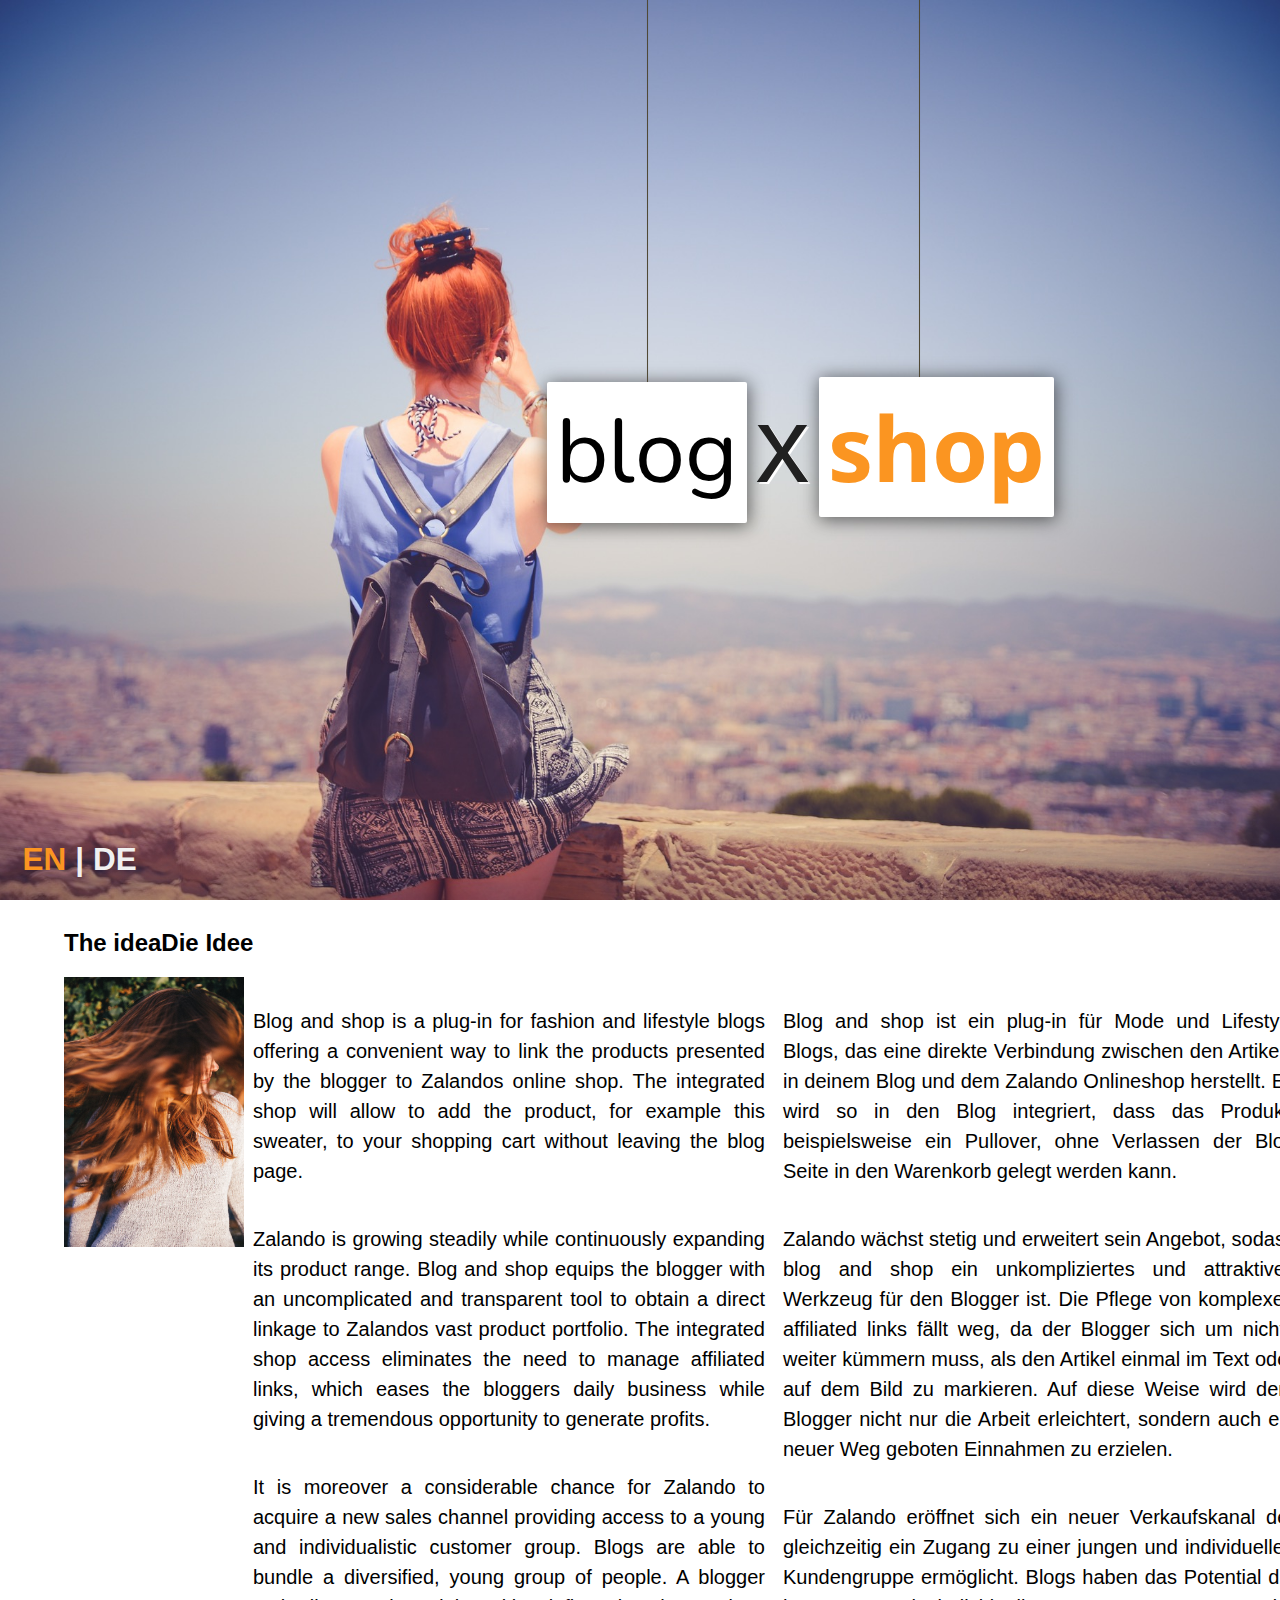
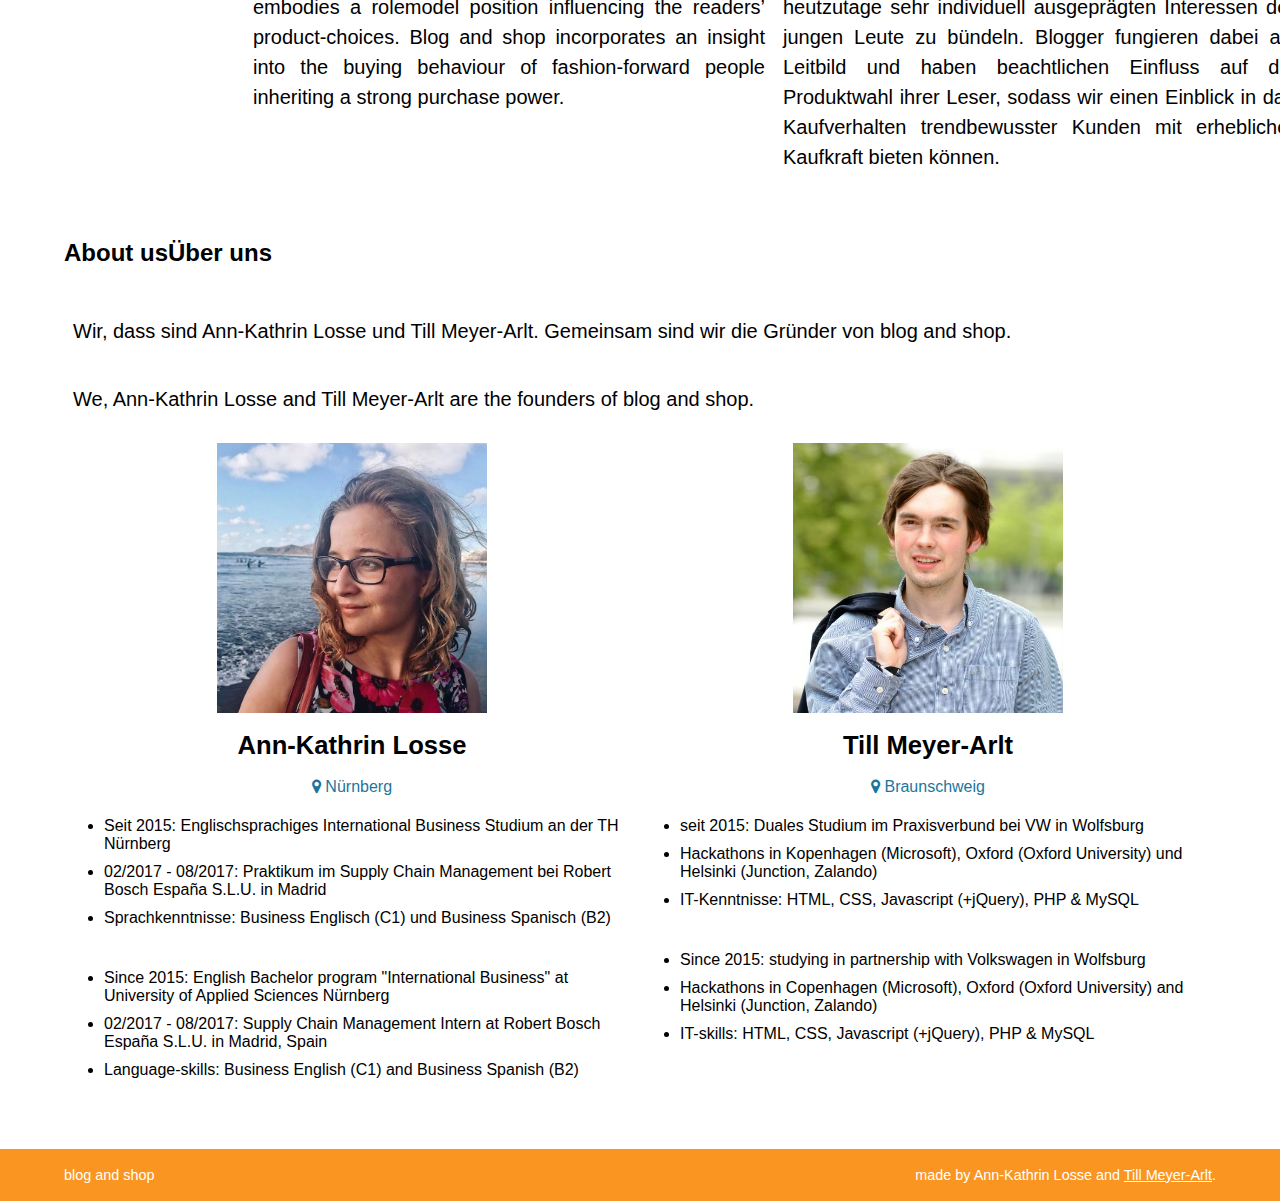
==== commit e7aca0f7: "cv" ====
--- a/index.html
+++ b/index.html
@@ -4,10 +4,11 @@
   <meta http-equiv="Content-Type" content="text/html">
   <meta charset="ISO-8859-1">
   <meta name="viewport" content="width=device-width, initial-scale=1.0">
-  <link rel="stylesheet" type="text/css" href="main.css">
+  <link rel="stylesheet" type="text/css" href="css/main.css">
   <script type="text/javascript" src="jquery-3.1.1.min.js"></script>
-  <link rel="stylesheet" type="text/css" href="shopinblog.min.css">
-  <link rel="stylesheet" type="text/css" href="shopinblog_img.css">
+  <link rel="stylesheet" type="text/css" href="css/font-awesome.min.css">
+  <link rel="stylesheet" type="text/css" href="css/shopinblog.min.css">
+  <link rel="stylesheet" type="text/css" href="css/shopinblog_img.css">
   <script type="text/javascript" src="shopinblog.min.js"></script>
   <script type="text/javascript" >
   $(document).ready(function(){
@@ -49,7 +50,7 @@
 </div>
 <header>
 <div id="main_logo">
-  <div style="font-family: 'Nunito', sans-serif;">blog</div> <span>x</span> <div style="font-weight: bold; color: rgb(251,149,33); font-family: 'Droid Sans', sans-serif;">shop</div>
+  <div style="font-family: 'Nunito', sans-serif;">blog</div> <span style="font-family: sans-serif;font-size: 12vmin;color: rgb(33,33,33);">x</span> <div style="font-weight: bold; color: rgb(251,149,33); font-family: 'Droid Sans', sans-serif;">shop</div>
 </div>
   <div id="lang_settings">
     <div id="lang_en" class="active">EN</div>
@@ -61,7 +62,7 @@
   <div class="item">
     <h2 class="content_heading"><span data-lang="en">The idea</span><span data-lang="de">Die Idee</span></h2>
     <div class="content">
-      <img id="img1" src="zalando_img_pic.jpeg" data-zalando="wh021i00l-b11"/>
+      <img id="img1" src="zalando_img_pic.jpeg" data-zalando="on321i0qz-b11"/>
       <div data-lang="en">
         <p>Blog and shop is a plug-in for fashion and lifestyle blogs offering a
         convenient way to link the products presented by the blogger to Zalandos online shop.
@@ -89,7 +90,7 @@
         und dem Zalando Onlineshop herstellt.
         Es wird so in den Blog integriert, dass das Produkt,
         beispielsweise ein <span data-zalando="se622q074-a11">Pullover</span>,
-        ohne Verlassen der Blog Seite in den Warenkorb gelegt warden kann.
+        ohne Verlassen der Blog Seite in den Warenkorb gelegt werden kann.
         </p>
 
         <p>
@@ -138,7 +139,55 @@
   -->
 </section>
 <section>
+  <div class="item">
+    <h2 class="content_heading"><span data-lang="en">About us</span><span data-lang="de">&Uuml;ber uns</span></h2>
+    <div class="content">
+      <div>
+      <div data-lang="de">
+        <p style="width: inherit;">Wir, dass sind Ann-Kathrin Losse und Till Meyer-Arlt. Gemeinsam sind wir die Gr&uuml;nder von blog and shop.</p>
+      </div>
+      <div data-lang="en">
+        <p style="width: inherit;">We, Ann-Kathrin Losse and Till Meyer-Arlt are the founders of blog and shop.</p>
+      </div>
 
+      <div id="cv_wrapper">
+        <div class="cv">
+          <div class="cv_avatar" style="background: url(img/ann_kathrin.jpg) no-repeat center center;     background-size: cover;"></div>
+          <span class="cv_name">Ann-Kathrin Losse</span>
+          <span class="cv_location"><i class="fa fa-map-marker" aria-hidden="true"></i> N&uuml;rnberg</span>
+
+          <ul data-lang="de">
+            <li>Seit 2015: Englischsprachiges International Business Studium an der TH N&uuml;rnberg</li>
+            <li>02/2017 - 08/2017: Praktikum im Supply Chain Management bei Robert Bosch Espa&ntilde;a S.L.U. in Madrid</li>
+            <li>Sprachkenntnisse: Business Englisch (C1) und Business Spanisch (B2)</li>
+          </ul>
+          <ul data-lang="en">
+            <li>Since 2015: English Bachelor program "International Business"  at University of Applied Sciences N&uuml;rnberg</li>
+            <li>02/2017 - 08/2017: Supply Chain Management Intern at Robert Bosch Espa&ntilde;a S.L.U. in Madrid, Spain </li>
+            <li>Language-skills: Business English (C1) and Business Spanish (B2)</li>
+          </ul>
+        </div>
+        <div class="cv">
+          <div class="cv_avatar" style="background: url(img/till.jpg) no-repeat center center;     background-size: cover;" ></div>
+          <span class="cv_name">Till Meyer-Arlt</span>
+          <span class="cv_location"><i class="fa fa-map-marker" aria-hidden="true"></i> Braunschweig</span>
+
+          <ul data-lang="de">
+            <li>seit 2015: Duales Studium im Praxisverbund bei VW in Wolfsburg</li>
+            <li>Hackathons in Kopenhagen (Microsoft), Oxford (Oxford University) und Helsinki (Junction, Zalando)</li>
+            <li>IT-Kenntnisse: HTML, CSS, Javascript (+jQuery), PHP & MySQL</li>
+          </ul>
+          <ul data-lang="en">
+            <li>Since 2015: studying in partnership with Volkswagen in Wolfsburg</li>
+            <li>Hackathons in Copenhagen (Microsoft), Oxford (Oxford University) and Helsinki (Junction, Zalando)</li>
+            <li>IT-skills: HTML, CSS, Javascript (+jQuery), PHP & MySQL </li>
+        </div>
+      </div>
+    </div>
+
+
+    </div>
+  </div>
 </section>
 <section id="footer">
   <div>
--- a/css/main.css
+++ b/css/main.css
@@ -0,0 +1,194 @@
+@import url('https://fonts.googleapis.com/css?family=Droid+Sans|Nunito');
+
+body, html{
+    margin: 0;
+    padding: 0;
+    overflow-x: hidden;
+    font-family: "Arial", serif;
+}
+
+header{
+height: 100vh;
+width: 100vw;
+background-image: url("../background.jpeg");
+background-repeat: no-repeat;
+background-position: center center;
+background-size: cover;
+background-attachment: fixed;
+display: flex;
+justify-content: center;
+align-items: center;
+}
+#main_logo{
+    text-align: right;
+    text-shadow: 2px 2px 0px #ffffff;
+    display: flex;
+    flex-wrap: wrap;
+    align-items: baseline;
+    padding-left: 25vw;
+    font-size: 2em;
+}
+#main_logo > div{
+    position: relative;
+  background: white;
+  padding: 1vmin;
+  margin: 1vmin;
+    -webkit-border-radius:2px;
+    -moz-border-radius:2px;
+    border-radius: 2px;
+    box-shadow: 1px 2px 18px 1px rgba(0, 0, 0, 0.56);
+}
+#lang_settings {
+    position: absolute;
+    bottom: 0px;
+    left: 0px;
+    display: flex;
+    padding: 2vmin;
+    font-size: 3.5vh;
+    font-weight: bold;
+    color: rgb(240,240,240);
+    width: 100vw;
+    background: -moz-linear-gradient(top, rgba(33,33,33,0.03) 0%, rgba(0,0,0,0.8) 100%); /* FF3.6-15 */
+    background: -webkit-linear-gradient(top, rgba(33, 33, 33, 0) 0%,rgba(0, 0, 0, 0.2) 100%);
+    background: linear-gradient(to bottom, rgba(0, 0, 0, 0) 0%,rgba(0, 0, 0, 0.2) 100%);
+    filter: progid:DXImageTransform.Microsoft.gradient( startColorstr='#08212121', endColorstr='#cc000000',GradientType=0 ); /* IE6-9 */
+}
+#lang_settings > *{
+    padding: 0.5vmin;
+}
+#lang_settings > .active{
+color: rgb(251,149,33);
+}
+#lang_de, #lang_en{
+    cursor: pointer;
+}
+section{
+    display: flex;
+    flex-direction: column;
+    align-items: center;
+}
+.item{
+    width: 90vw;
+    margin: 1vmin;
+    max-width: 1200px;
+}
+#img1{
+width: 100%;
+}
+
+p{
+    width: 100%;
+    font-family: 'Raleway', sans-serif;
+    text-align: justify;
+    font-size: 20px;
+    line-height: 1.5em;
+}
+
+@media (min-width: 750px) {
+  #main_logo{
+    font-size: 10vmin;
+  }
+  #img1, .zalando_img_wrapper{
+  max-width: 600px;
+  min-width: 180px;
+  margin: 0;
+  width: 100%;
+  }
+  .content{
+    display: flex;
+    align-items: flex-start;
+  }
+  p{
+    padding: 1vmin;
+    width: 40vw;
+  }
+    #main_logo > div:before{
+        content: '';
+        width: 1px;
+        height: 100vh;
+        background: rgb(80, 73, 54);
+        position: absolute;
+        left: 100px;
+        top: -100vh;
+        box-shadow: 0px 0px 1px rgba(0,0,0,0.2);
+    }
+}
+.content.mobile{
+  display: block;
+  margin: 0 auto;
+}
+.content.mobile #img1{
+  width: 100%;
+  max-width: none;
+}
+.content.mobile p{
+  width: 100%;
+}
+
+#footer{
+  background-color: rgb(251,149,33);
+  color: white;
+  font-size: 0.9em;
+  padding: 2vh 5vw;
+}
+#footer > div{
+    width: 100%;
+    max-width: 1200px;
+    display: flex;
+    justify-content: space-between;
+    align-items: center;
+    flex-direction: row;
+}
+.zalando_img_activate{
+  background: #1a1a1a;
+  border: 0;
+  border-radius: 2px;
+  color: #fff;
+  font-family: Montserrat, "Helvetica Neue", sans-serif;
+  font-weight: 700;
+  letter-spacing: 0.046875em;
+  line-height: 1;
+  padding: 0.84375em 0.875em 0.78125em;
+  text-transform: uppercase;
+  cursor: pointer;
+}
+.zalando_img_activate:hover{
+  background-color: #ff6900;
+}
+
+#cv_wrapper{
+    width: 100%;
+    display: flex;
+    position: relative;
+    justify-content: space-around;
+    flex-wrap: wrap-reverse;
+}
+.cv {
+  display: flex;
+  flex-direction: column;
+  align-items: center;
+  min-width: 320px;
+  flex: 1;
+  margin-bottom: 40px;
+}
+
+.cv_avatar {
+    height: 30vmin;
+    width: 30vmin;
+    -webkit-background-size: cover;
+    -moz-background-size: cover;
+    -o-background-size: cover;
+    background-size: cover;
+}
+.cv_name {
+    margin: 2vmin;
+    font-weight: bolder;
+    font-size: 1.6em;
+    text-align: center;
+}
+.cv_location{
+    color: rgb(27, 118, 158);
+}
+ul > li {
+    padding: 5px 0;
+}
--- a/css/shopinblog.min.css
+++ b/css/shopinblog.min.css
@@ -0,0 +1,246 @@
+.active[data-zalando]{
+  background-color: rgba(251,149,33, 0.4);
+  cursor: pointer;
+}
+.zalando_shop{
+  display: none;
+  border: 10px solid #FB9521;
+  min-height: 120px;
+  font-family: sans-serif;
+}
+.zalando_shop.active{
+  display: flex;
+  flex-direction: column;
+}
+.zalando_shop_header{
+  width: 100%;
+  height: 40px;
+  margin-top: 1vmin;
+  display: flex;
+  justify-content: space-between;
+}
+.zalando_shop_header_main{
+  display: flex;
+  align-items: center;
+}
+.zalando_shop_logo, .zalando_shop_close{
+  line-height: 40px;
+  font-size: 30px;
+  font-weight: bold;
+  margin: 0 25px;
+  height: 40px;
+}
+.zalando_modal_err {
+    color: rgb(228, 70, 31);
+    font-weight: bold;
+    line-height: 1em;
+    text-align: center;
+}
+.zalando_shop_close{
+  cursor: pointer;
+}
+
+.zalando_shop_content {
+    display: flex;
+    margin: 10px;
+    -webkit-flex-wrap: wrap;
+flex-wrap: wrap;
+-webkit-flex-direction: row;
+flex-direction: row;
+}
+.zalando_shop_image, .zalando_shop_info{
+  flex: 1;
+  padding: 8px;
+  min-width: 200px;
+  margin: 8px;
+}
+
+/** LEFT SIDE **/
+.zalando_shop_image_main {
+    min-height: 25vh;
+    flex: 1;
+    margin: 1vmin;
+    background-repeat: no-repeat;
+    background-position: center center;
+    background-size: contain;
+    min-width: 180px;
+}
+.zalando_shop_image_slider {
+    display: flex;
+    -webkit-flex-wrap: wrap;
+flex-wrap: wrap;
+-webkit-flex-direction: row;
+flex-direction: row;
+    justify-content: space-around;
+}
+.zalando_shop_image_slider_img {
+    height: 5vmin;
+    width: 5vmin;
+    margin: 1vmin;
+    border: 1px solid rgb(155, 155, 155);
+    background-repeat: no-repeat;
+    background-position: center center;
+    background-size: contain;
+    transition: all 0.2s ease-in;
+    cursor: pointer;
+}
+.zalando_shop_image_slider_img:hover{
+  border: 1px solid rgb(251,149,33);
+}
+.zalando_shop_image_slider_img.active{
+  border: 1px solid rgb(251,149,33);
+  box-shadow: 0 0px 2px rgba(251,149,33, 0.8);
+}
+
+/** RIGHT SIDE**/
+.zalando_shop_info {
+    border-left: 1px solid rgb(230, 230, 230);
+    display: flex;
+    flex-direction: column;
+    justify-content: space-between;
+}
+.zalando_shop_details_first {
+    display: flex;
+    justify-content: space-between;
+    font-weight: bold;
+    line-height: 2em;
+    font-size: 1.1em;
+}
+.zalando_shop_details_brand {
+    text-transform: uppercase;
+}
+.zalando_shop_name {
+    font-size: 0.8em;
+    line-height: 0.9em;
+}
+.zalando_shop_select_wrapper{
+  display: flex;
+}
+.zalando_shop_sizeselect{
+background-color: initial;
+width: 100%;
+color: black;
+padding: 8px;
+font-size: 16px;
+text-align: left;
+cursor: pointer;
+border: 1px solid black;
+display: block;
+margin: 1vmin;
+font-family: sans-serif;
+flex: 1;
+min-height: 35px;
+}
+.zalando_shop_buybtn_wrapper {
+    display: flex;
+    flex-direction: column;
+}
+.zalando_shop_link{
+  box-shadow: none;
+  color: inherit;
+  text-align: center;
+  font-size: 0.8em;
+}
+.zalando_shop_buybtn{
+background-color: #FB9521;
+text-transform: uppercase;
+font-weight: bold;
+padding: 8px;
+font-size: 16px;
+color: white;
+cursor: pointer;
+border: 1px solid #FB9521;
+border-radius: 1px;
+margin: 1vmin;
+}
+/** CHECKOUT **/
+.zalando_shop_checkout {
+    display: none;
+    margin: 10px;
+}
+.zalando_shop_checkout_main{
+  display: flex;
+  -webkit-flex-wrap: wrap;
+flex-wrap: wrap;
+-webkit-flex-direction: row;
+flex-direction: row;
+}
+.zalando_shop_checkout_overview {
+    min-width: 200px;
+    flex: 1;
+}
+.zalando_shop_checkout_item {
+    display: flex;
+    align-items: center;
+    justify-content: space-between;
+    height: 12vmin;
+    margin: 1vmin;
+    padding: 1vmin 0;
+    border-bottom: 1px solid rgb(230,230,230);
+    cursor: pointer;
+}
+.zalando_shop_checkout_item_img {
+    background-repeat: no-repeat;
+    background-position: center center;
+    background-size: contain;
+    height: 10vmin;
+    width: 10vmin;
+}
+.zalando_shop_checkout_item_info {
+    text-align: right;
+}
+.zalando_shop_checkout_item_price {
+    font-size: 1.4em;
+    font-weight: bold;
+    line-height: 1.4em;
+}
+.zalando_shop_checkout_item:hover .zalando_shop_checkout_item_back {
+    text-decoration: underline;
+}
+.zalando_shop_checkout_form {
+    border-left: 1px solid rgb(230, 230, 230);
+    display: flex;
+    flex-direction: column;
+    justify-content: space-between;
+    min-width: 220px;
+    flex: 1;
+    align-items: center;
+}
+.zalando_shop_checkout_form_input {
+    display: block;
+}
+
+.zalando_shop_checkout_form_item {
+    width: 75%;
+    display: flex;
+    flex-direction: column;
+    margin: 2vmin;
+}
+.payment_sel_wrap {
+    font-size: 0.8em;
+    display: flex;
+    -webkit-flex-wrap: wrap;
+flex-wrap: wrap;
+-webkit-flex-direction: row;
+flex-direction: row;
+    justify-content: space-around;
+}
+.payment_sel {
+    margin: 1vmin;
+}
+.zalando_shop_checkout_btn_wrapper {
+    display: flex;
+}
+.zalando_shop_checkout_btn{
+  background-color: #FB9521;
+  text-transform: uppercase;
+  font-weight: bold;
+  padding: 8px;
+  font-size: 16px;
+  color: white;
+  cursor: pointer;
+  border: 1px solid #FB9521;
+  border-radius: 1px;
+  margin: 1vmin;
+  flex: 1;
+}
--- a/css/shopinblog_img.css
+++ b/css/shopinblog_img.css
@@ -0,0 +1,91 @@
+.zalando_img_wrapper{
+position: relative;
+overflow: hidden;
+}
+.zalando_img_shop_wrapper{
+  position: absolute;
+  display: none;
+  top: 0;
+  left: 0;
+  width: 100%;
+  height: 100%;
+  overflow: hidden;
+}
+.zalando_img_wrapper.hover .zalando_img_shop_wrapper{
+  display: block;
+}
+.zalando_img_wrapper.active button.zalando_img_activate{
+  margin-left: 100%;
+}
+img[data-zalando]{
+  transition: filter 0.2s cubic-bezier(0.45, 0.05, 0.55, 0.95);
+}
+.zalando_img_wrapper.active img[data-zalando]{
+  filter: blur(20px);
+  opacity: 0.7;
+  transition: filter 0.2s cubic-bezier(0.45, 0.05, 0.55, 0.95);
+  overflow: hidden;
+}
+.zalando_img_activate{
+  position: absolute;
+  transition: margin 0.2s cubic-bezier(0.45, 0.05, 0.55, 0.95);
+}
+.zalando_img_shop {
+    border: 1px solid #FB9521;
+    margin-left: -100%;
+    transition: all 0.2s cubic-bezier(0.45, 0.05, 0.55, 0.95);
+    width: 100%;
+    height: 100%;
+    position: absolute;
+    overflow: hidden;
+    box-sizing: border-box;
+}
+.zalando_img_shop.active {
+  border: 10px solid #FB9521;
+  margin: 0;
+}
+
+.zalando_img_shop_item {
+    display: flex;
+    flex-direction: row;
+    justify-content: space-between;
+    flex-wrap: wrap;
+    background: white;
+    border-radius: 2px;
+    box-shadow: 0px 1px 2px rgba(33,33,33,0.1);
+    width: 100%;
+}
+.zalando_img_shop_image{
+  display: flex;
+  flex: 1;
+}
+.zalando_img_shop_image_main{
+  min-height: 13vh;
+  flex: 1;
+  background-repeat: no-repeat;
+  background-position: center center;
+  background-size: contain;
+  min-width: 100px;
+  box-shadow: inset -1px 0px 10px rgba(0,0,0,0.2);
+  width: auto;
+  border-radius: 2px 0 0 2px;
+}
+.zalando_img_shop_image_slider {
+    display: flex;
+    -webkit-flex-wrap: wrap;
+flex-wrap: wrap;
+-webkit-flex-direction: column;
+flex-direction: column;
+    justify-content: space-around;
+}
+.zalando_img_shop_image_slider_img{
+height: 4vmin;
+width: 4vmin;
+margin: 0.42vmin;
+border: 1px solid rgb(155, 155, 155);
+background-repeat: no-repeat;
+background-position: center center;
+background-size: contain;
+transition: all 0.2s ease-in;
+cursor: pointer;
+}
